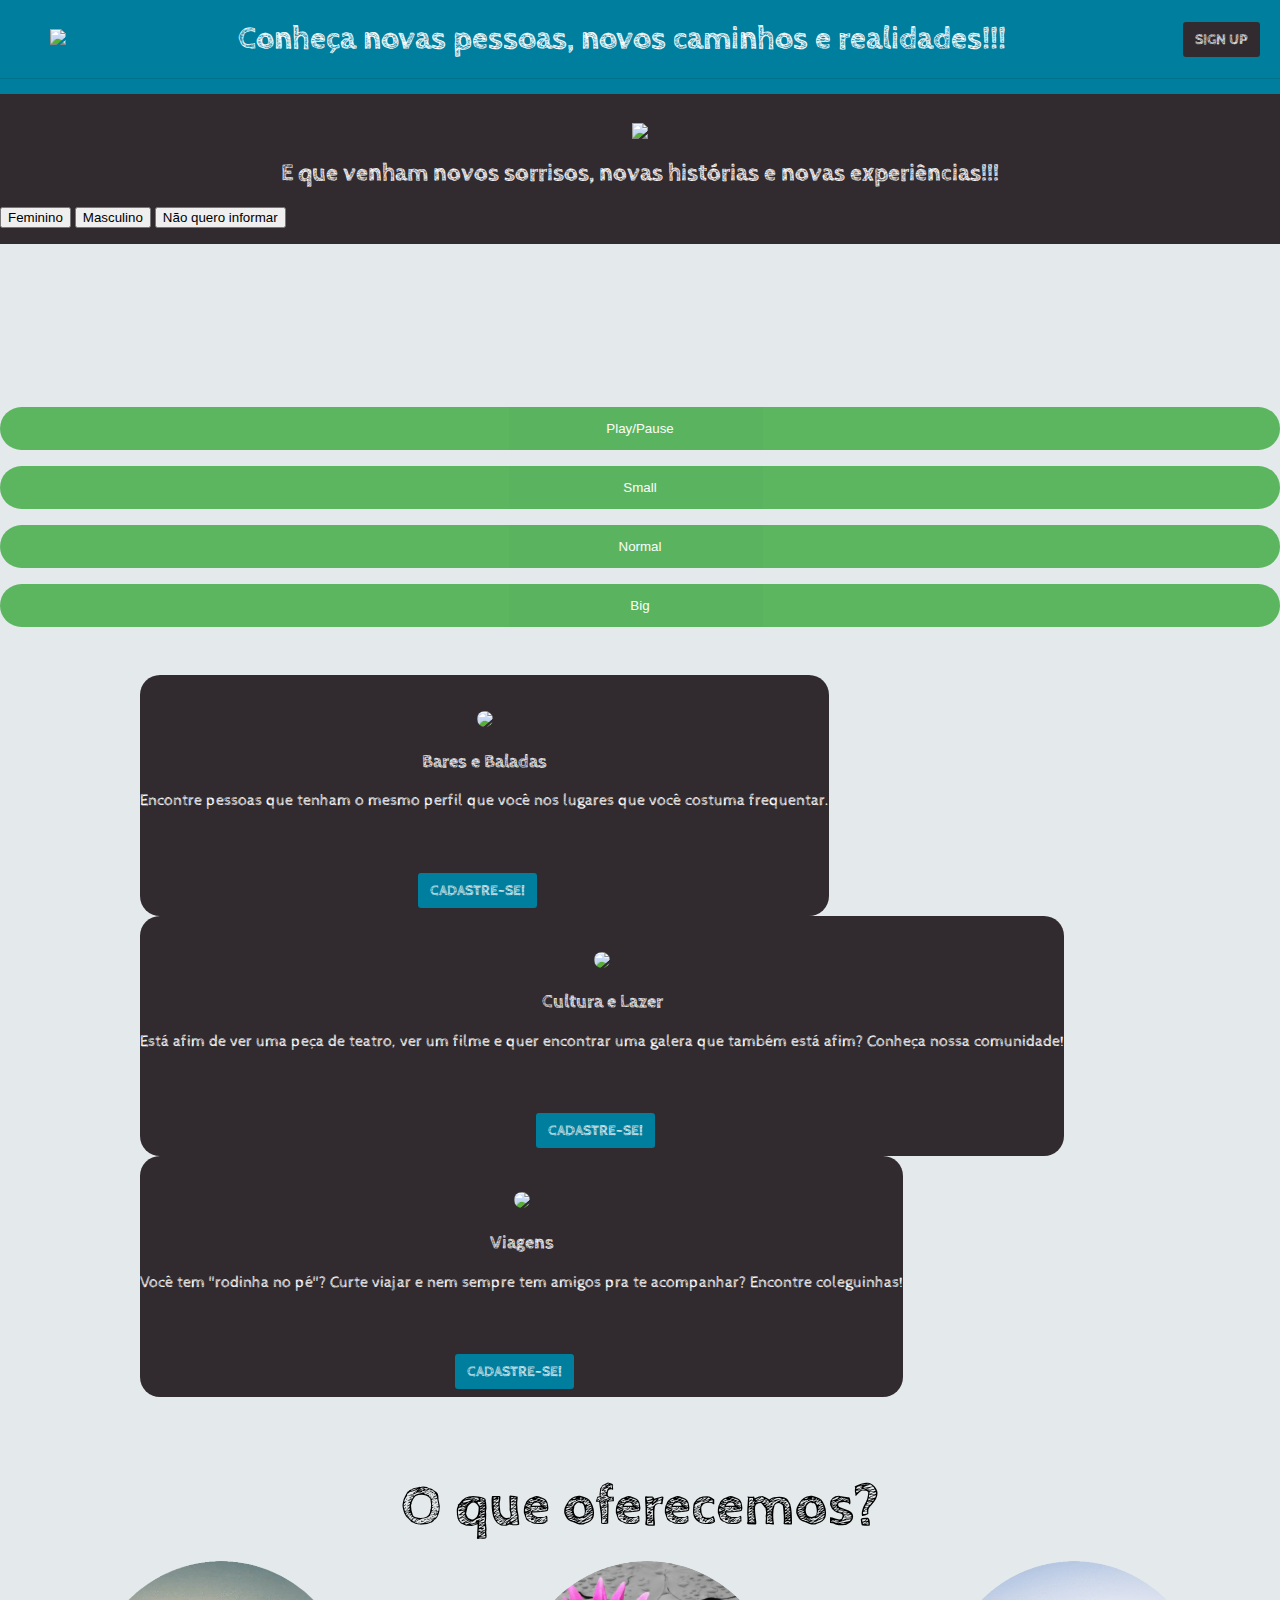
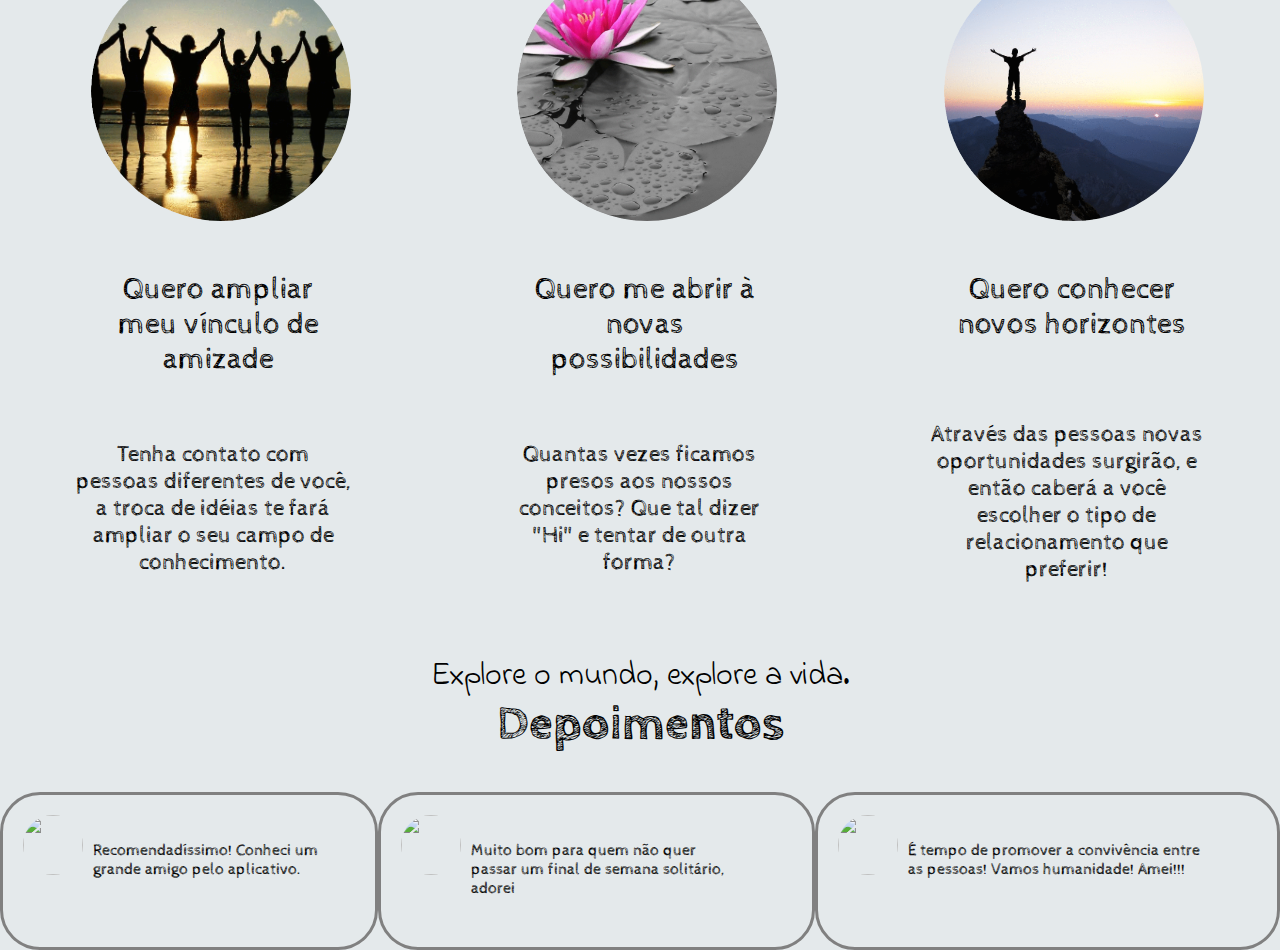
==== index.html @ 6b4bf3a1 "js" ====
<!DOCTYPE html>
<html>
<meta charset="utf-8">
<!-- Meta data para deixar responsivo -->
<meta name="viewport" content="width=device-width, initial-scale=1.0">
<link rel="stylesheet" type="text/css" href="style.css">
<link href="https://fonts.googleapis.com/css?family=Cabin+Sketch" rel="stylesheet">
<script defer type="text/javascript" src="startupScript.js"></script>

<head>
	<title>
		Hi! Encontre Amigos!
	</title>
	<link href="https://fonts.googleapis.com/css?family=Indie+Flower" rel="stylesheet">
</head>
<body>


	<nav>
		<div class="container-nav">
	      <a href="./" class="logo">
	      	<img src="https://cdn6.aptoide.com/imgs/1/a/b/1abdd0cb9b720e141c5ecf0ca8d64ad8_icon.png?w=240">
	      </a>
	      <h1> Conheça novas pessoas, novos caminhos e realidades!!!</h1>
	      <!-- <p class="login" id="signup">SIGN UP</p> -->
	      <a class="login" id="sigup" href="sign-up.html">SIGN UP</a>
	    </div>
	</nav>

	<header>
		<h1> Conheça novas pessoas, novos caminhos e realidades!!!</h1>
	<br>
	<div class="foto">
		<img src="https://media.licdn.com/mpr/mpr/AAEAAQAAAAAAAAl2AAAAJGFhZjVmOWUyLThlYzYtNGFlYS1hMWM4LWQyMmY5NGU3MmEwNQ.jpg">
	</div>

	<h2>E que venham novos sorrisos, novas histórias e novas experiências!!!</h2>
		<button type="sexo" onclick="feminino">Feminino</button> 
		<button type="sexo" onclick="masculino">Masculino</button> 
		<button type="sexo" onclick="outros">Não quero informar</button> 
		

	</header>

	<div class="videoDiv">
		<video id="video">
	        <source src="video.mp4" type="video/mp4">
		</video>

	
		<button onclick="playPause()">Play/Pause</button>
		<button onclick="makeSmall()">Small</button>
		<button onclick="makeNormal()">Normal</button>
		<button onclick="makeBig()">Big</button>
	</div>

<section class="servicos">
	<div class="container">
		<!-- Card 1 - Bares e Baladas -->
		<div class="card">
			<div class="imagem">
			<img src="https://gds.portal5g-media.com/contentFiles/system/pictures/2011/9/23251/original/esp-rir-estabpop-r.jpg">
			</div>
			<div class="description">
				<h3>Bares e Baladas</h3>
				<p class="tagline">Encontre pessoas que tenham o mesmo perfil que você nos lugares que você costuma frequentar.</p>
			</div>
			<div class="action">
				<a class="cadastro" href="perfil.html">Cadastre-se!</a>
			</div>
		</div>


		<!-- Card 2 - Cultura e Lazer -->
		<div class="card">
			<div class="imagem">
				<img src="http://aproveitandoamelhoridade.com.br/wp-content/uploads/sites/151/2017/04/intercambio-cursos-exterior-terceira-idade.png">
			</div>
			<div class="description">
				<h3>Cultura e Lazer</h3>
				<p class="tagline">Está afim de ver uma peça de teatro, ver um filme e quer encontrar uma galera que também está afim? Conheça nossa comunidade!</p>
			</div>
			<div class="action">
				<a class="cadastro" href="perfil.htlm">Cadastre-se!</a>
			</div>
		</div>

		<!-- Card 3 - Viagens -->
		<div class="card">
			<div class="imagem">
				<img src="http://www.embarquenaviagem.com/wp-content/uploads/viagem-2.jpg">
			</div>
			<div class="description">
				<h3>Viagens</h3>
				<p class="tagline">Você tem "rodinha no pé"? Curte viajar e nem sempre tem amigos pra te acompanhar? Encontre coleguinhas!</p>
			</div>
			<div class="action">
				<a class="cadastro" href="perfil.html">Cadastre-se!</a>
			</div>
		</div>
	</div>
</section>
<br>
<section class="benefits">
	<div class="div1"><h2 id=monkey>O que oferecemos?</h2></div>
	<div class="divmae">
		<div class="divfilha">
			<img src="img/friends.gif" alt="">
			<p class="pg">Quero ampliar meu vínculo de amizade</p>
			<br>
			<p class="pp">Tenha contato com pessoas diferentes de você, a troca de idéias te fará ampliar o seu campo de conhecimento.</p>
		</div>
		<div class="divfilha">
			<img src="img/flower.gif" alt="">
			<p class="pg">Quero me abrir à novas possibilidades</p>
			<br>
			<p class="pp">Quantas vezes ficamos presos aos nossos conceitos? Que tal dizer "Hi" e tentar de outra forma?</p>
		</div>
		<div class="divfilha">
			<img src="img/horizon.gif" alt="">
			<p class="pg">Quero conhecer novos horizontes</p>
			<br>
			<p class="pp">Através das pessoas novas oportunidades surgirão, e então caberá a você escolher o tipo de relacionamento que preferir! </p>
		</div>
	</div>
	<div class="div5">Explore o mundo, explore a vida.</div>
</section>

	<h2 id="dep">Depoimentos</h2>
<section>
    <div class="box">
      <div class="both">
        <img class="pic" src="https://data.whicdn.com/images/305130157/large.jpg" alt="">
        <p class="depoiment">Recomendadíssimo! Conheci um grande amigo pelo aplicativo.</p>
      </div>
      <div class="both">
        <img class="pic" src="https://data.whicdn.com/images/305135285/large.jpg" alt="">
        <p class="depoiment">Muito bom para quem não quer passar um final de semana solitário, adorei</p>
      </div>
      <div class="both">
        <img class="pic" src="https://data.whicdn.com/images/305141656/large.jpg" alt="">
        <p class="depoiment">É tempo de promover a convivência entre as pessoas! Vamos humanidade! Amei!!!</p>
      </div>
    </div>
  </section>

</body>
<footer>
</footer>
</html>
---- style.css ----
/*CSS Geral e Cabecalho*/
body{
	background-color: #e4e9eb;
	margin: 0;
	font-family: 'Cabin Sketch', cursive;
}


#monkey{
	color: black;
}

#dep{
	color:black;
	font-family: 'Cabin Sketch', cursive;
	font-size: -webkit-xxx-large;	
}

.benefits{
	margin: 0;
	padding: 0;
	width: 100%;
	height: 800px;
	color: black;
	background-color: #e4e9eb;

	border: none;
	display:flex;
	align-content: space-around;
	flex-direction: column;
	justify-content: ;
}
.div1{
	margin-top: -30px;
	width: 100%;
	height: 120px;
	font-size: 38px;
	text-align: center;
}
.divmae{
	margin: 0;
	padding: 0;
	display: flex;
	width: 100%;
	height: 400px;
	justify-content: space-around;
}
.divfilha{
	width: 275px;
	height: 500px;
	display: flex;
	flex-direction: column;
	align-content: space-between;
	text-align: center;
}
.divfilha img{
	width: 260px;
	border-radius: 50%;
	height: 260px;
	padding: 15px;
}
.div5{
	margin-top: 24%;
	width: 100%;
	height: 40px;
	font-size: 32px;
	text-align: center;
	font-family: 'Indie Flower', cursive;
}
.pg{
	margin: 0;
	width: 230px;
	height: 18%;
	font-size: 30px;
	text-align: center;
	padding-left: 10%;
	margin-top: 13%
}
.pp{
	margin: 0;
	width: 275px;
	height: 164px;
	font-size: 23px;
	text-align: center;
	margin-top: 22%;
}

#menu-bares{
	margin-left: auto;
	margin-right: auto;

}

.login {
	display: inline-block;
    padding: 0.6em 0.8em;
    margin: 0 0.4em;
    background-color: #312b2f;
    border-radius: 3px;
    color: #fff;
    font-size: 15px;
    font-weight: bold;
    text-decoration: none;
    text-transform: uppercase;
    white-space: nowrap;
    cursor: pointer;
    margin-right: 20px;

}

.sexo {
	display: inline-block;
    padding: 0.6em 0.8em;
    margin: 0 0.4em;
    background-color: #007E9E;
    border-radius: 3px;
    color: #fff;
    font-size: 15px;
    font-weight: bold;
    text-decoration: none;
    text-transform: uppercase;
    white-space: nowrap;
    cursor: pointer;
    margin-right: 20px;

}

nav{
	position: fixed;
    top: 0;
    left: 0;
    right: 0;
    z-index: 10;
    background-color: #007E9E;
    border-bottom: 1px solid rgba(0, 0, 0, 0.1);
    font-weight: bold;

}

.logo img{
	height: 100px;
	margin-left: 50px;
}


.container-nav{
	display: flex;
	justify-content: space-between;
	align-items: center;


}

.foto{
	display: flex;
	justify-content: center;
	margin-top: 10px;


}

header{
	background-color: #312b2f;
	padding: 1em 0;
}

h1{
	color: white;
	margin: 0;
	background-color: #007E9E;
	padding: 20px 40px 20px;
	}

h2{
	display: flex;
	justify-content: center;
	color: white;
}



/*CSS section servicos*/
.servicos{
	padding: 2.5em 0;
}

.servicos .container{
	display: flex;
	justify-content: space-between;
	flex-wrap: wrap;
}


.container{
	width: 80%;
	max-width: 1000px;
	margin: auto;

}


.card {
	box-sizing: border-box;
	display: inline-block;
	/*border-style: 1px solid red;*/
	color: white;
	text-align: center;
	background-color: #312b2f;
	border-radius: 20px;
	width: calc((100% -3em) / 3);
	padding: 1em 0em;
}

/*Hover funcionalidade de passar o mouse no item*/
.card:hover {
	background-color: black;
	transform: scale(1.5);
}


.card img {
	max-width: 250px;
	max-height: 250px;
	margin-top: 20px;
	border-radius: 50px;
}


.card .description{
	padding: 1 1em;
	height: 130px;

}

.cadastro {
	padding: 0.6em 0.8em;
	margin: 0 0.4em;
    background-color: #007E9E;
    border-radius: 3px;
    color: #fff;
    font-size: 15px;
    font-weight: bold;
    text-decoration: none;
    text-transform: uppercase;
    white-space: nowrap;
    cursor: pointer;
    margin-right: 20px;
}

h3 p {
	display: block;
}


.card .tagline{
	margin-top: 1em;
}

.card p{
	margin: 0.5em 0;
}

/*Fim Section servicos*/

/*CSS depoimentos inicio*/

.box {
display: flex;
}

.both {
  display: flex;
  border: solid;
  border-radius: 40px;
  height: 20%;
  border-color: grey;
  padding: 20px;
}

.pic {
  display: inline-block;
  border-radius: 60px;
  height: 60px;
  width: 60px;

}
 .depoiment {
   padding: 10px;
   border-color: white;
   display: inline-block;
   text-align: start;
   height: 60px;
   width: 70%;
 }


/*CSS depoimentos fim*/


/*CSS perfil*/
.perfil {
display: flex;
width: 80%;
max-width: 1000px;
margin: auto;
}

.persona {
  display: inline-block;
  background-color: #007e9e;
  border-radius: 20px;
  box-sizing: border-box;
  padding: 1em 0em;
  max-width: 250px;
  text-align: center;
  margin: 10px;
}

.pessoa{
  width: 80%;
  height: 150px;
  margin-left: auto;
  margin-right: auto;
}

.name {
  box-sizing: border-box;
  display: inline-block;
  color: white;
  text-align: center;
}


/*fim css perfil*/

.videoDiv {
	




/*CSS Sign-up Inicio*/
* {box-sizing: border-box}

/* Full-width input fields */
  input[type=text], input[type=password] {
  width: 100%;
  padding: 15px;
  margin: 5px 0 22px 0;
  display: inline-block;
  border: none;
  background: #f1f1f1;
}

input[type=text]:focus, input[type=password]:focus {
  background-color: #ddd;
  outline: none;
}

hr {
  border: 1px solid #f1f1f1;
  margin-bottom: 25px;
}

/* Set a style for all buttons */
button {
  background-color: #4CAF50;
  color: white;
  padding: 14px 20px;
  margin: 8px 0;
  border: none;
  cursor: pointer;
  width: 100%;
  opacity: 0.9;
  border-radius: 50px;
}

button:hover {
  opacity:1;
}

/* Extra styles for the cancel button */
.cancelbtn {
  padding: 14px 20px;
  background-color: #f44336;
}

/* Float cancel and signup buttons and add an equal width */
.cancelbtn, .signupbtn {
  float: left;
  width: 50%;
}

/* Add padding to container elements */
.container {
  padding: 16px;
}

/* Clear floats */
.clearfix::after {
  content: "";
  clear: both;
  display: table;
}

/* Change styles for cancel button and signup button on extra small screens */
@media screen and (max-width: 300px) {
  .cancelbtn, .signupbtn {
    width: 100%;
  }
}

/*CSS Sign-up Fim*/
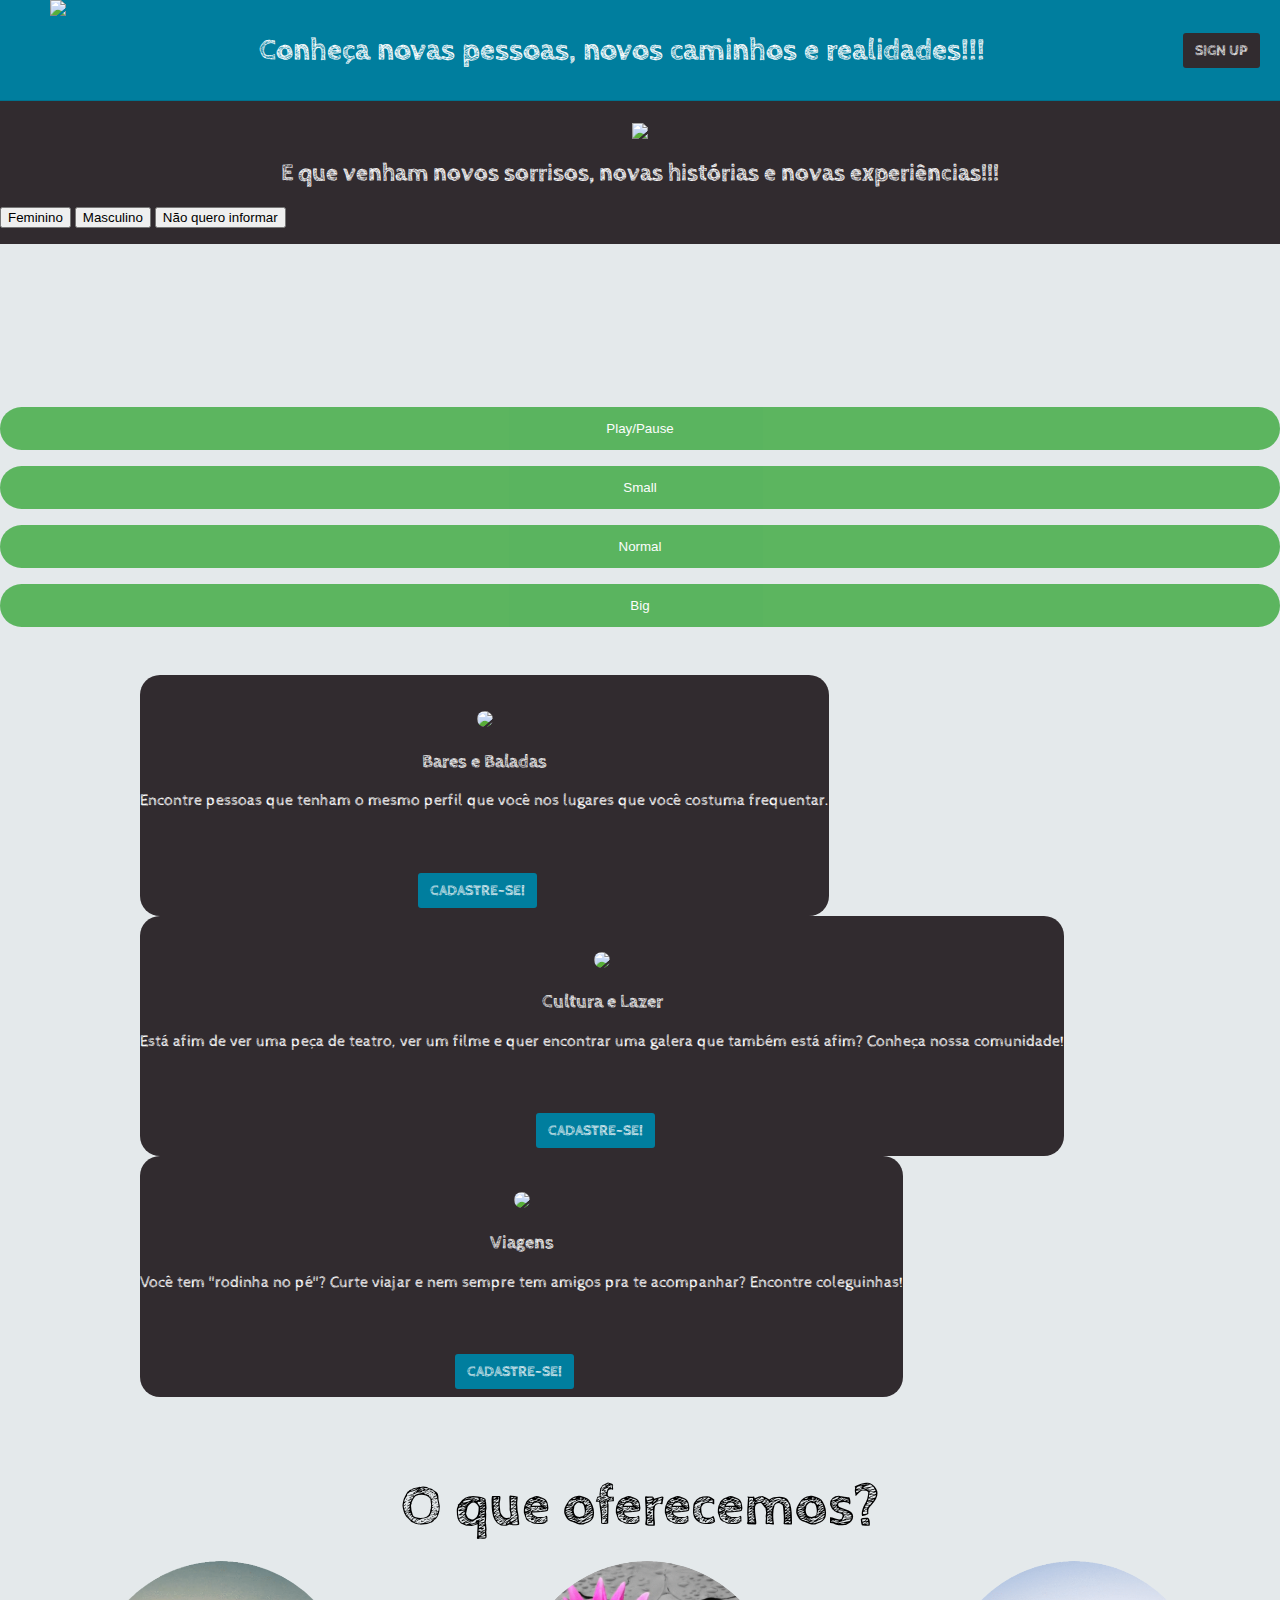
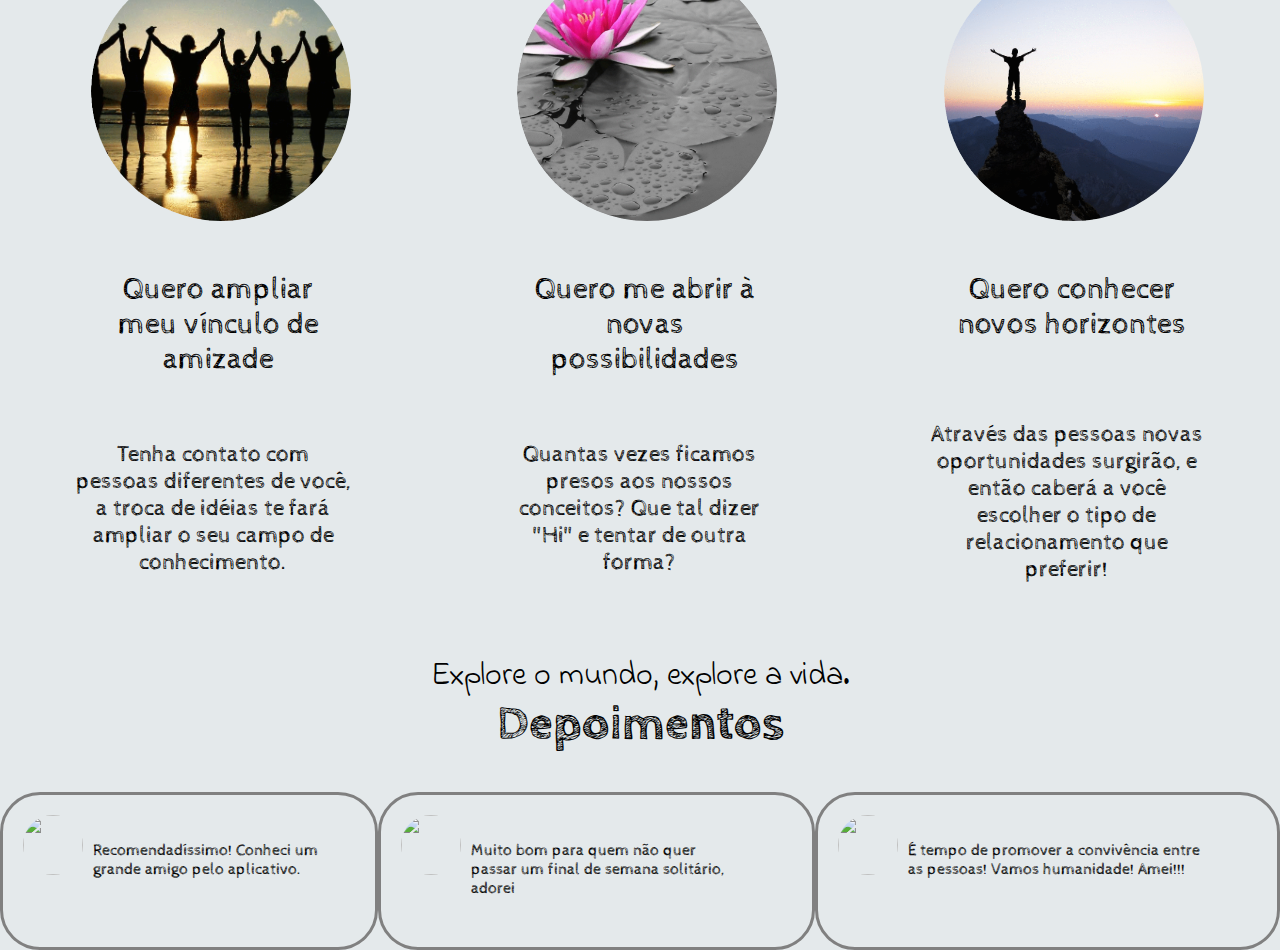
==== commit 381b323a: "algumas atualizacoes" ====
--- a/index.html
+++ b/index.html
@@ -5,23 +5,23 @@
 <meta name="viewport" content="width=device-width, initial-scale=1.0">
 <link rel="stylesheet" type="text/css" href="style.css">
 <link href="https://fonts.googleapis.com/css?family=Cabin+Sketch" rel="stylesheet">
-<script defer type="text/javascript" src="startupScript.js"></script>
 
 <head>
 	<title>
 		Hi! Encontre Amigos!
 	</title>
 	<link href="https://fonts.googleapis.com/css?family=Indie+Flower" rel="stylesheet">
+	<link rel="icon" href="img/hi.png">
 </head>
-<body>
+<body id= "gorila">
 
 
 	<nav>
 		<div class="container-nav">
-	      <a href="./" class="logo">
-	      	<img src="https://cdn6.aptoide.com/imgs/1/a/b/1abdd0cb9b720e141c5ecf0ca8d64ad8_icon.png?w=240">
-	      </a>
-	      <h1> Conheça novas pessoas, novos caminhos e realidades!!!</h1>
+
+	      	<img id="turtle" class="logo" src="https://cdn6.aptoide.com/imgs/1/a/b/1abdd0cb9b720e141c5ecf0ca8d64ad8_icon.png?w=240">
+
+	      <h1 class="h1edit"> Conheça novas pessoas, novos caminhos e realidades!!!</h1>
 	      <!-- <p class="login" id="signup">SIGN UP</p> -->
 	      <a class="login" id="sigup" href="sign-up.html">SIGN UP</a>
 	    </div>
@@ -35,10 +35,10 @@
 	</div>
 
 	<h2>E que venham novos sorrisos, novas histórias e novas experiências!!!</h2>
-		<button type="sexo" onclick="feminino">Feminino</button> 
-		<button type="sexo" onclick="masculino">Masculino</button> 
-		<button type="sexo" onclick="outros">Não quero informar</button> 
-		
+		<button type="sexo" onclick="feminino">Feminino</button>
+		<button type="sexo" onclick="masculino">Masculino</button>
+		<button type="sexo" onclick="outros">Não quero informar</button>
+
 
 	</header>
 
@@ -47,7 +47,7 @@
 	        <source src="video.mp4" type="video/mp4">
 		</video>
 
-	
+
 		<button onclick="playPause()">Play/Pause</button>
 		<button onclick="makeSmall()">Small</button>
 		<button onclick="makeNormal()">Normal</button>
@@ -81,7 +81,7 @@
 				<p class="tagline">Está afim de ver uma peça de teatro, ver um filme e quer encontrar uma galera que também está afim? Conheça nossa comunidade!</p>
 			</div>
 			<div class="action">
-				<a class="cadastro" href="perfil.htlm">Cadastre-se!</a>
+				<a class="cadastro" href="perfil.html">Cadastre-se!</a>
 			</div>
 		</div>
 
@@ -147,4 +147,5 @@
 </body>
 <footer>
 </footer>
+<script defer type="text/javascript" src="startupScript.js"></script>
 </html>
--- a/style.css
+++ b/style.css
@@ -4,6 +4,19 @@
 	background-color: #e4e9eb;
 	margin: 0;
 	font-family: 'Cabin Sketch', cursive;
+
+}
+
+.perfilbody{
+	font-family: 'Cabin Sketch', cursive;
+}
+
+.signupbody{
+	font-family: 'Cabin Sketch', cursive;
+}
+
+.h1edit{
+	font-size: 30px;
 }
 
 
@@ -14,7 +27,7 @@
 #dep{
 	color:black;
 	font-family: 'Cabin Sketch', cursive;
-	font-size: -webkit-xxx-large;	
+	font-size: -webkit-xxx-large;
 }
 
 .benefits{
@@ -138,7 +151,7 @@
 
 }
 
-.logo img{
+.logo {
 	height: 100px;
 	margin-left: 50px;
 }
@@ -335,7 +348,7 @@
 /*fim css perfil*/
 
 .videoDiv {
-	
+
 
 
 
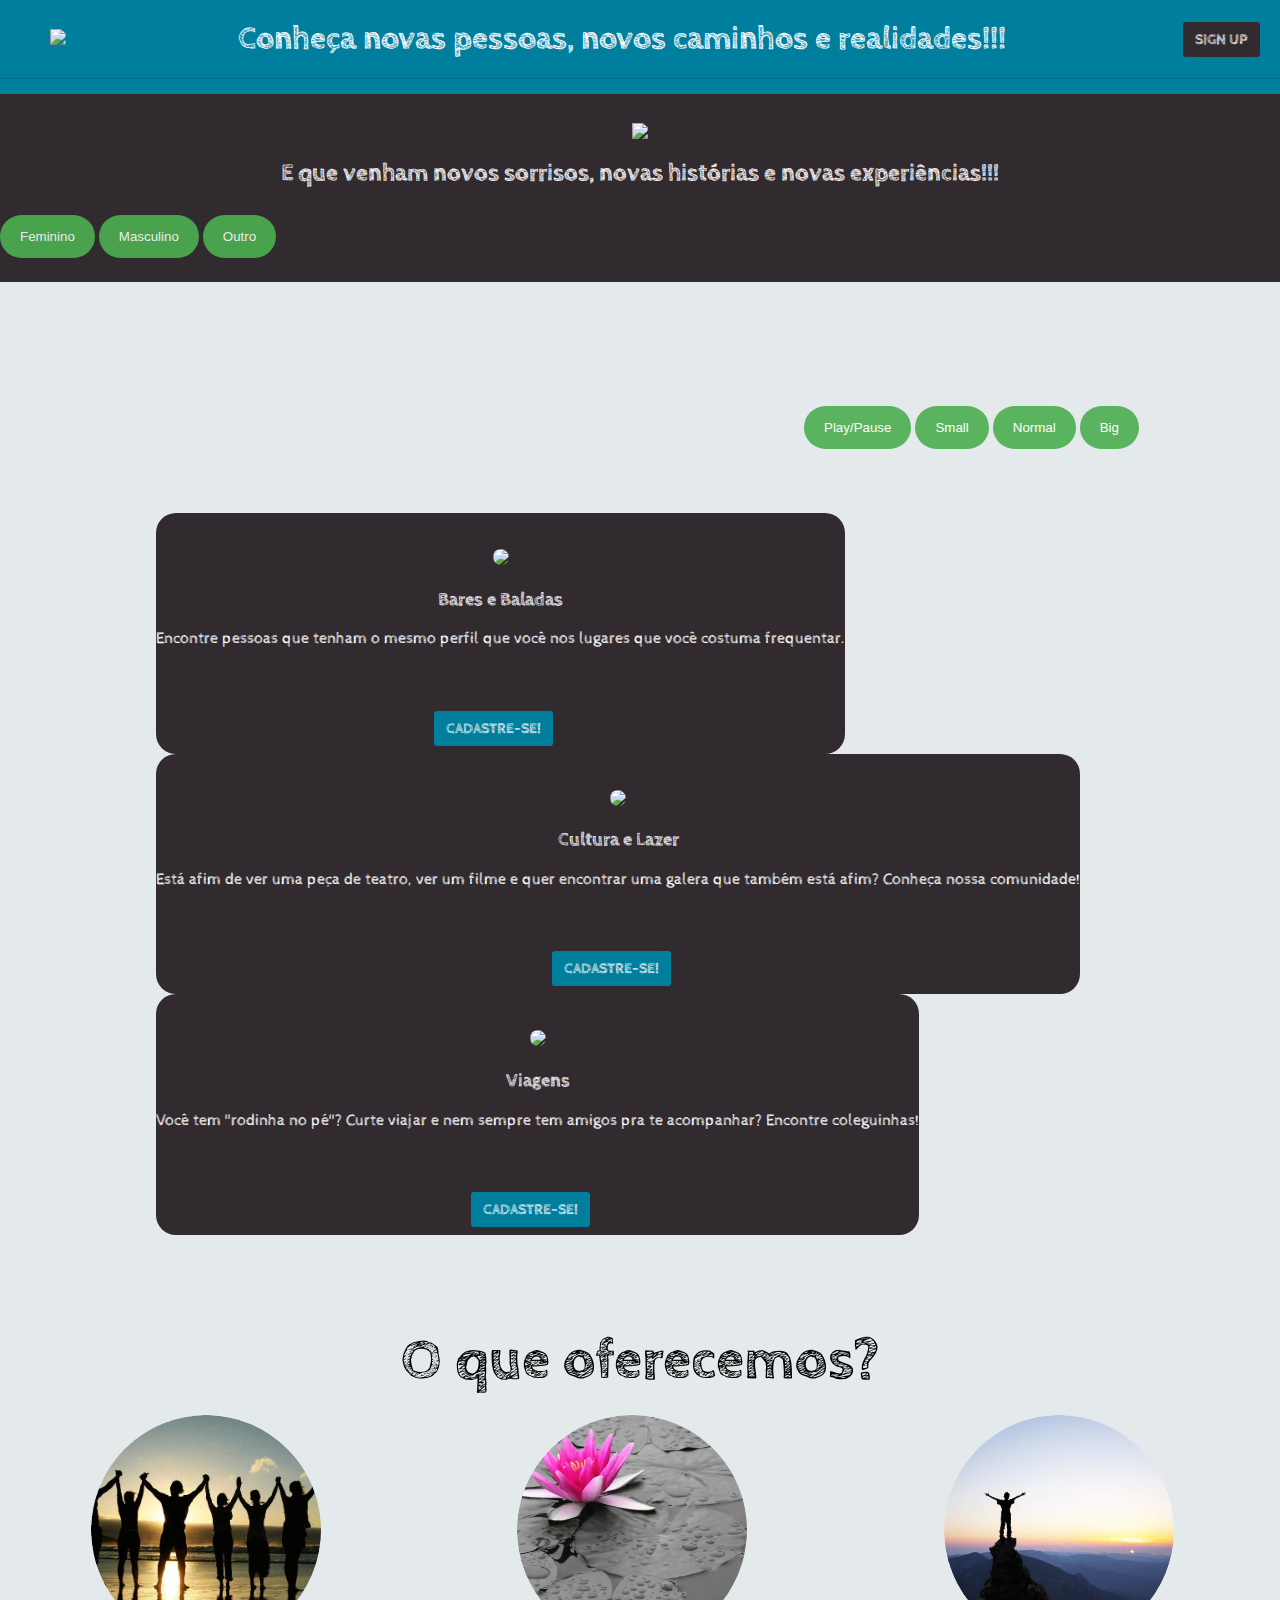
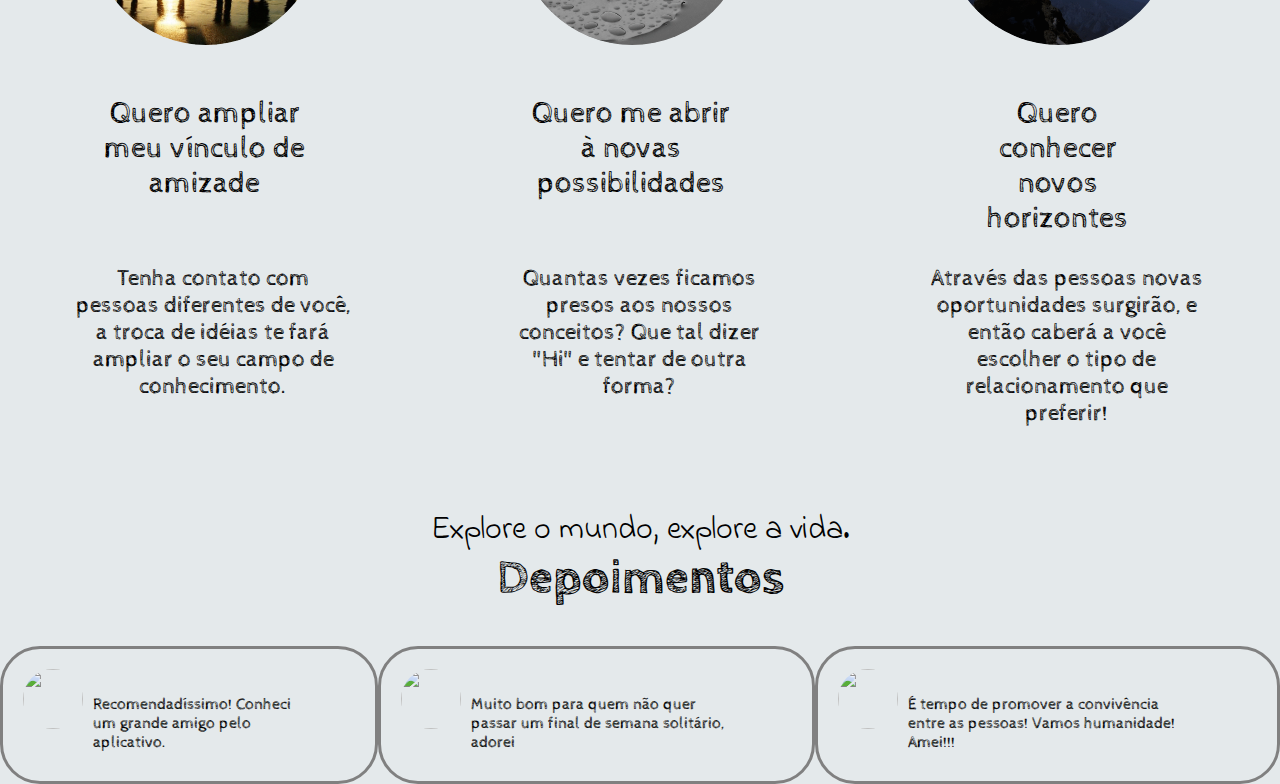
==== commit 74e17103: "cores" ====
--- a/index.html
+++ b/index.html
@@ -5,29 +5,29 @@
 <meta name="viewport" content="width=device-width, initial-scale=1.0">
 <link rel="stylesheet" type="text/css" href="style.css">
 <link href="https://fonts.googleapis.com/css?family=Cabin+Sketch" rel="stylesheet">
+<script defer type="text/javascript" src="startupScript.js"></script>
 
 <head>
 	<title>
 		Hi! Encontre Amigos!
 	</title>
 	<link href="https://fonts.googleapis.com/css?family=Indie+Flower" rel="stylesheet">
-	<link rel="icon" href="img/hi.png">
 </head>
-<body id= "gorila">
+<body>
 
 
 	<nav>
 		<div class="container-nav">
-
-	      	<img id="turtle" class="logo" src="https://cdn6.aptoide.com/imgs/1/a/b/1abdd0cb9b720e141c5ecf0ca8d64ad8_icon.png?w=240">
-
-	      <h1 class="h1edit"> Conheça novas pessoas, novos caminhos e realidades!!!</h1>
+	      <a href="./" class="logo">
+	      	<img src="https://cdn6.aptoide.com/imgs/1/a/b/1abdd0cb9b720e141c5ecf0ca8d64ad8_icon.png?w=240">
+	      </a>
+	      <h1> Conheça novas pessoas, novos caminhos e realidades!!!</h1>
 	      <!-- <p class="login" id="signup">SIGN UP</p> -->
 	      <a class="login" id="sigup" href="sign-up.html">SIGN UP</a>
 	    </div>
 	</nav>
 
-	<header>
+	<header id="fundo">
 		<h1> Conheça novas pessoas, novos caminhos e realidades!!!</h1>
 	<br>
 	<div class="foto">
@@ -35,19 +35,20 @@
 	</div>
 
 	<h2>E que venham novos sorrisos, novas histórias e novas experiências!!!</h2>
-		<button type="sexo" onclick="feminino">Feminino</button>
-		<button type="sexo" onclick="masculino">Masculino</button>
-		<button type="sexo" onclick="outros">Não quero informar</button>
-
+		<button type="button" onclick="feminino();">Feminino</button> 
+		<button type="button" onclick="masculino();">Masculino</button> 
+		<button type="button" onclick="outro();">Outro</button> 
+		
+		
 
 	</header>
 
 	<div class="videoDiv">
-		<video id="video">
+		<video id="video" style="width: 800px">
 	        <source src="video.mp4" type="video/mp4">
 		</video>
 
-
+	
 		<button onclick="playPause()">Play/Pause</button>
 		<button onclick="makeSmall()">Small</button>
 		<button onclick="makeNormal()">Normal</button>
@@ -81,7 +82,7 @@
 				<p class="tagline">Está afim de ver uma peça de teatro, ver um filme e quer encontrar uma galera que também está afim? Conheça nossa comunidade!</p>
 			</div>
 			<div class="action">
-				<a class="cadastro" href="perfil.html">Cadastre-se!</a>
+				<a class="cadastro" href="perfil.htlm">Cadastre-se!</a>
 			</div>
 		</div>
 
@@ -147,5 +148,4 @@
 </body>
 <footer>
 </footer>
-<script defer type="text/javascript" src="startupScript.js"></script>
 </html>
--- a/style.css
+++ b/style.css
@@ -1,22 +1,10 @@
 
 /*CSS Geral e Cabecalho*/
+
 body{
 	background-color: #e4e9eb;
 	margin: 0;
 	font-family: 'Cabin Sketch', cursive;
-
-}
-
-.perfilbody{
-	font-family: 'Cabin Sketch', cursive;
-}
-
-.signupbody{
-	font-family: 'Cabin Sketch', cursive;
-}
-
-.h1edit{
-	font-size: 30px;
 }
 
 
@@ -27,7 +15,7 @@
 #dep{
 	color:black;
 	font-family: 'Cabin Sketch', cursive;
-	font-size: -webkit-xxx-large;
+	font-size: -webkit-xxx-large;	
 }
 
 .benefits{
@@ -122,22 +110,6 @@
 
 }
 
-.sexo {
-	display: inline-block;
-    padding: 0.6em 0.8em;
-    margin: 0 0.4em;
-    background-color: #007E9E;
-    border-radius: 3px;
-    color: #fff;
-    font-size: 15px;
-    font-weight: bold;
-    text-decoration: none;
-    text-transform: uppercase;
-    white-space: nowrap;
-    cursor: pointer;
-    margin-right: 20px;
-
-}
 
 nav{
 	position: fixed;
@@ -151,7 +123,7 @@
 
 }
 
-.logo {
+.logo img{
 	height: 100px;
 	margin-left: 50px;
 }
@@ -172,11 +144,30 @@
 
 
 }
+
+/*.sexo {
+	display: inline-block;
+    padding: 0.6em 0.8em;
+    margin: 0 20em;
+    background-color: #312b2f;
+    border-radius: 3px;
+    color: #fff;
+    font-size: 9px;
+    font-weight: bold;
+    text-decoration: none;
+    text-transform: uppercase;
+    white-space: nowrap;
+    cursor: pointer;
+    margin-right: 20px;
+
+}*/
 
 header{
 	background-color: #312b2f;
 	padding: 1em 0;
 }
+
+
 
 h1{
 	color: white;
@@ -348,7 +339,10 @@
 /*fim css perfil*/
 
 .videoDiv {
-
+	display: inline-block;
+}
+
+	
 
 
 
@@ -384,9 +378,11 @@
   margin: 8px 0;
   border: none;
   cursor: pointer;
-  width: 100%;
+  /*width: 100%;*/
   opacity: 0.9;
   border-radius: 50px;
+  
+
 }
 
 button:hover {
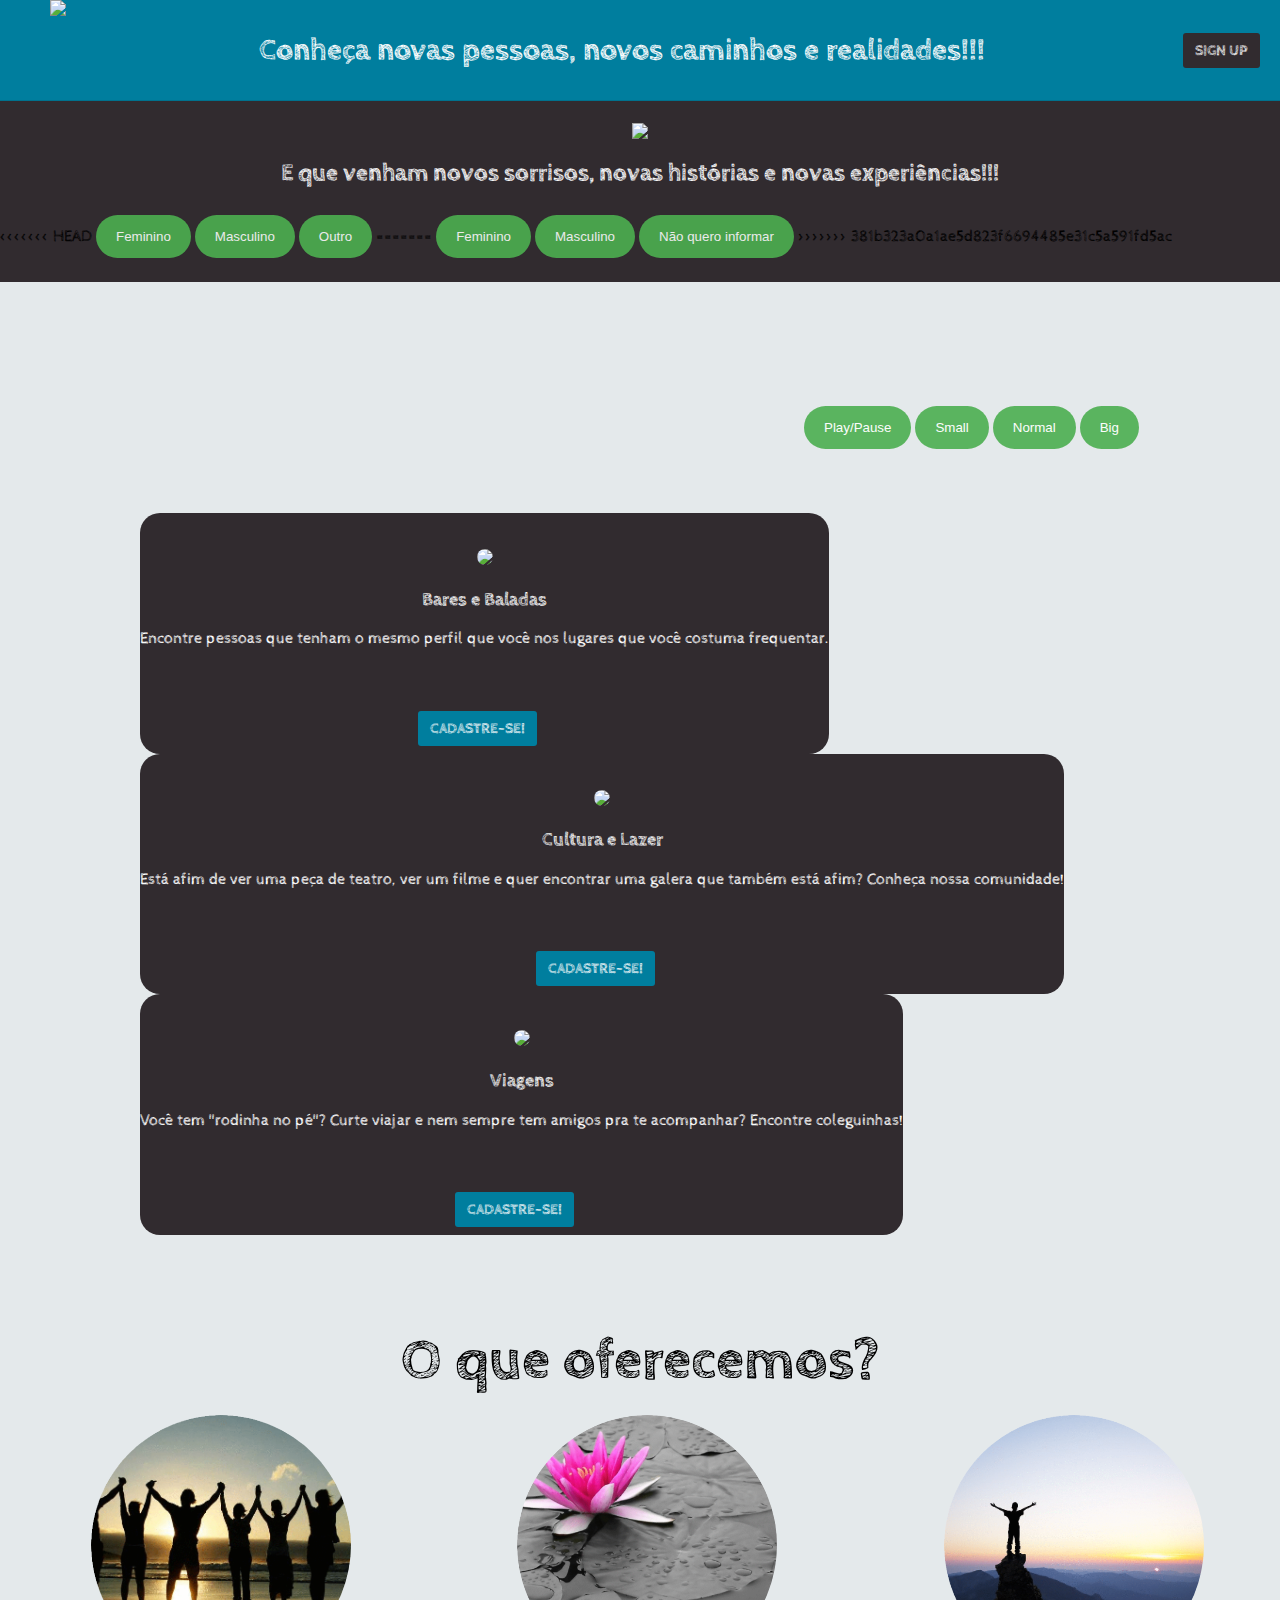
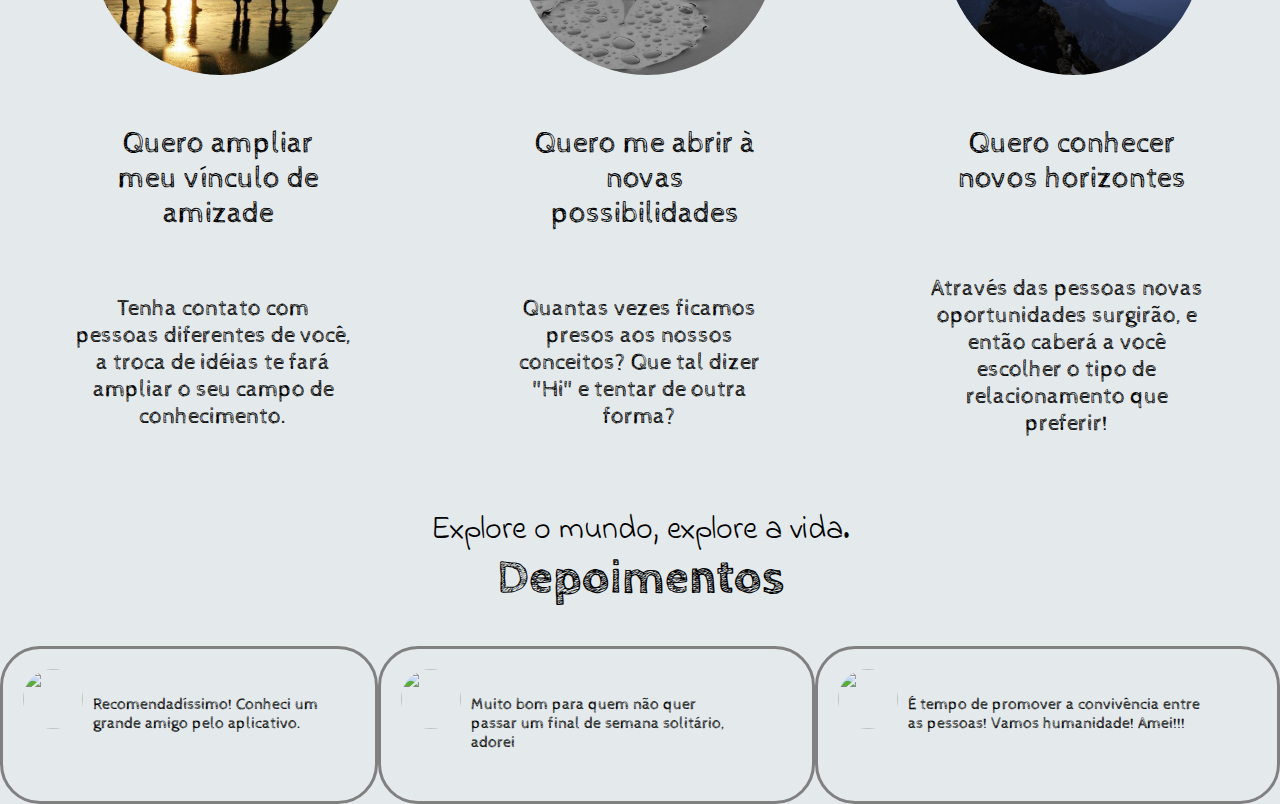
==== commit a11cab14: "Merge branch 'master' of https://github.com/cabonatte/site-startup" ====
--- a/index.html
+++ b/index.html
@@ -5,23 +5,23 @@
 <meta name="viewport" content="width=device-width, initial-scale=1.0">
 <link rel="stylesheet" type="text/css" href="style.css">
 <link href="https://fonts.googleapis.com/css?family=Cabin+Sketch" rel="stylesheet">
-<script defer type="text/javascript" src="startupScript.js"></script>
 
 <head>
 	<title>
 		Hi! Encontre Amigos!
 	</title>
 	<link href="https://fonts.googleapis.com/css?family=Indie+Flower" rel="stylesheet">
+	<link rel="icon" href="img/hi.png">
 </head>
-<body>
+<body id= "gorila">
 
 
 	<nav>
 		<div class="container-nav">
-	      <a href="./" class="logo">
-	      	<img src="https://cdn6.aptoide.com/imgs/1/a/b/1abdd0cb9b720e141c5ecf0ca8d64ad8_icon.png?w=240">
-	      </a>
-	      <h1> Conheça novas pessoas, novos caminhos e realidades!!!</h1>
+
+	      	<img id="turtle" class="logo" src="https://cdn6.aptoide.com/imgs/1/a/b/1abdd0cb9b720e141c5ecf0ca8d64ad8_icon.png?w=240">
+
+	      <h1 class="h1edit"> Conheça novas pessoas, novos caminhos e realidades!!!</h1>
 	      <!-- <p class="login" id="signup">SIGN UP</p> -->
 	      <a class="login" id="sigup" href="sign-up.html">SIGN UP</a>
 	    </div>
@@ -35,11 +35,18 @@
 	</div>
 
 	<h2>E que venham novos sorrisos, novas histórias e novas experiências!!!</h2>
+<<<<<<< HEAD
 		<button type="button" onclick="feminino();">Feminino</button> 
 		<button type="button" onclick="masculino();">Masculino</button> 
 		<button type="button" onclick="outro();">Outro</button> 
 		
 		
+=======
+		<button type="sexo" onclick="feminino">Feminino</button>
+		<button type="sexo" onclick="masculino">Masculino</button>
+		<button type="sexo" onclick="outros">Não quero informar</button>
+
+>>>>>>> 381b323a0a1ae5d823f6694485e31c5a591fd5ac
 
 	</header>
 
@@ -48,7 +55,7 @@
 	        <source src="video.mp4" type="video/mp4">
 		</video>
 
-	
+
 		<button onclick="playPause()">Play/Pause</button>
 		<button onclick="makeSmall()">Small</button>
 		<button onclick="makeNormal()">Normal</button>
@@ -82,7 +89,7 @@
 				<p class="tagline">Está afim de ver uma peça de teatro, ver um filme e quer encontrar uma galera que também está afim? Conheça nossa comunidade!</p>
 			</div>
 			<div class="action">
-				<a class="cadastro" href="perfil.htlm">Cadastre-se!</a>
+				<a class="cadastro" href="perfil.html">Cadastre-se!</a>
 			</div>
 		</div>
 
@@ -148,4 +155,5 @@
 </body>
 <footer>
 </footer>
+<script defer type="text/javascript" src="startupScript.js"></script>
 </html>
--- a/style.css
+++ b/style.css
@@ -5,6 +5,19 @@
 	background-color: #e4e9eb;
 	margin: 0;
 	font-family: 'Cabin Sketch', cursive;
+
+}
+
+.perfilbody{
+	font-family: 'Cabin Sketch', cursive;
+}
+
+.signupbody{
+	font-family: 'Cabin Sketch', cursive;
+}
+
+.h1edit{
+	font-size: 30px;
 }
 
 
@@ -15,7 +28,7 @@
 #dep{
 	color:black;
 	font-family: 'Cabin Sketch', cursive;
-	font-size: -webkit-xxx-large;	
+	font-size: -webkit-xxx-large;
 }
 
 .benefits{
@@ -123,7 +136,7 @@
 
 }
 
-.logo img{
+.logo {
 	height: 100px;
 	margin-left: 50px;
 }
@@ -339,10 +352,14 @@
 /*fim css perfil*/
 
 .videoDiv {
+<<<<<<< HEAD
 	display: inline-block;
 }
 
 	
+=======
+
+>>>>>>> 381b323a0a1ae5d823f6694485e31c5a591fd5ac
 
 
 
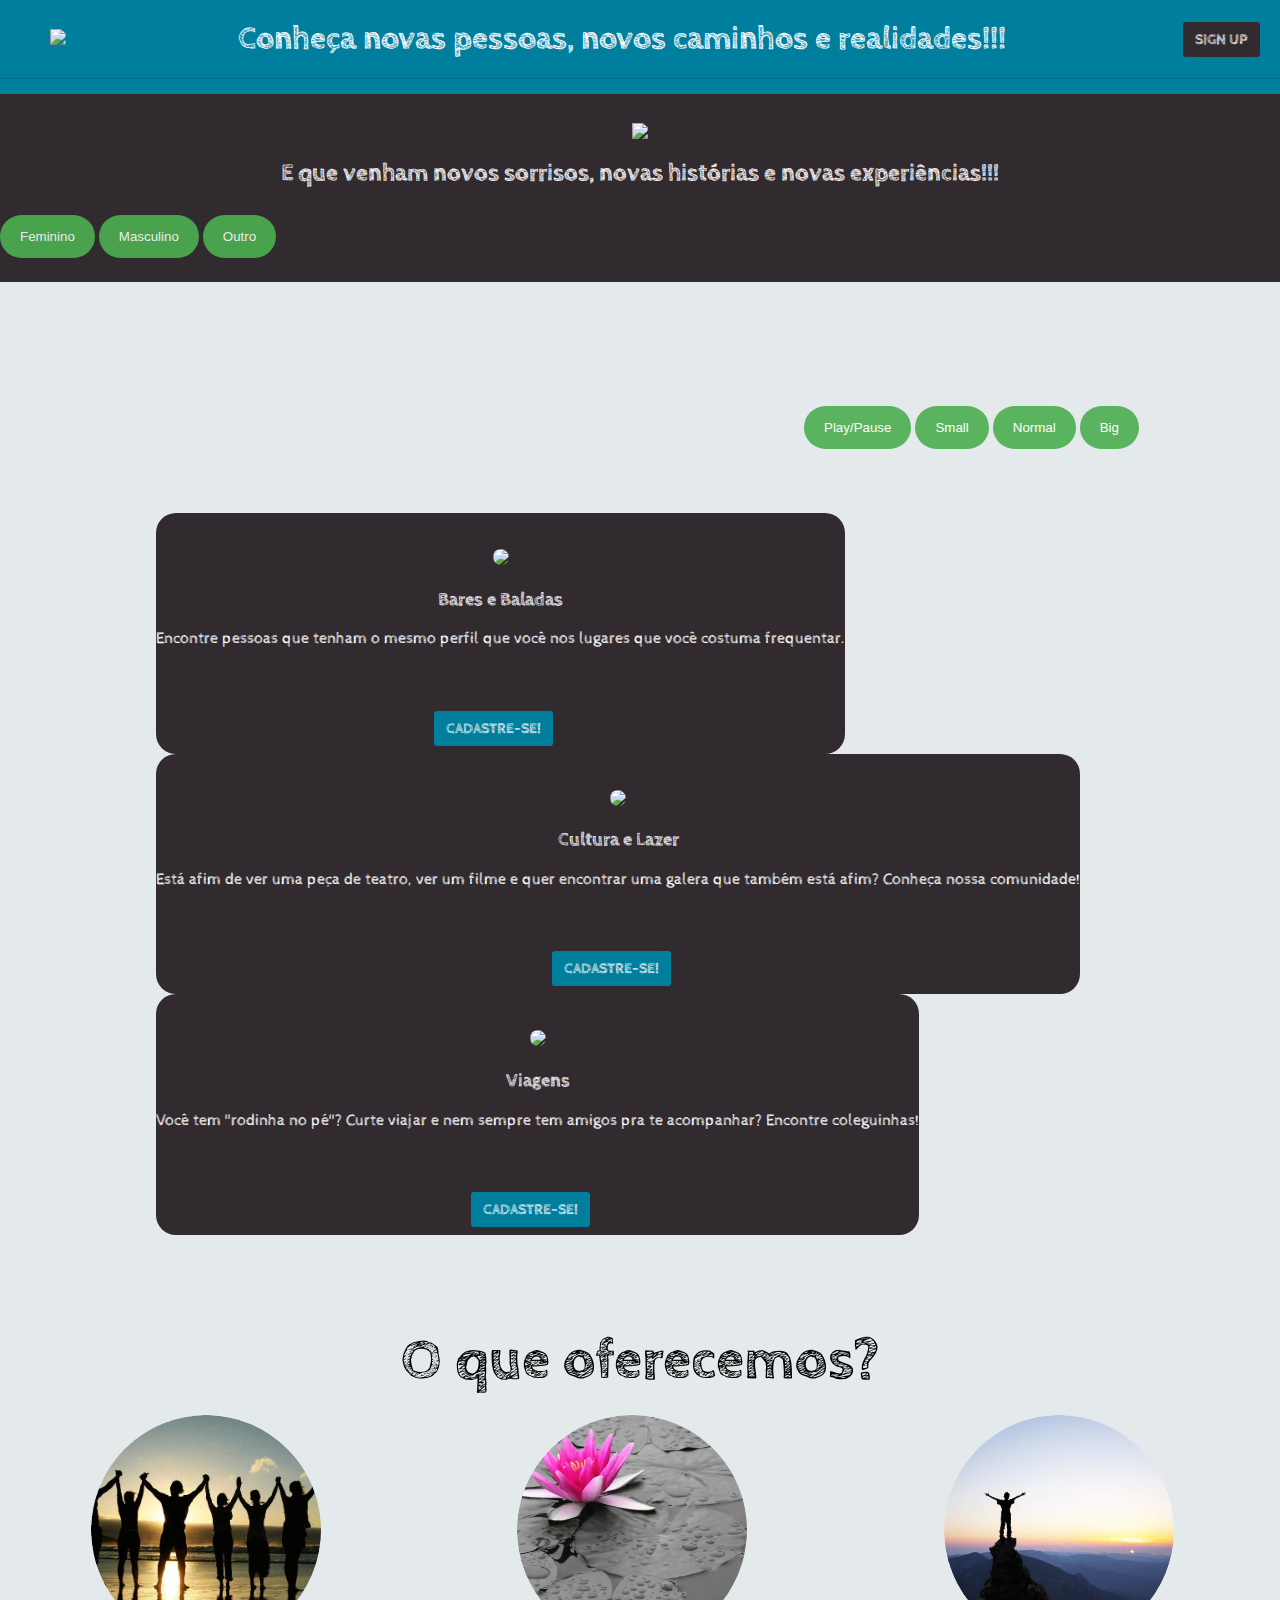
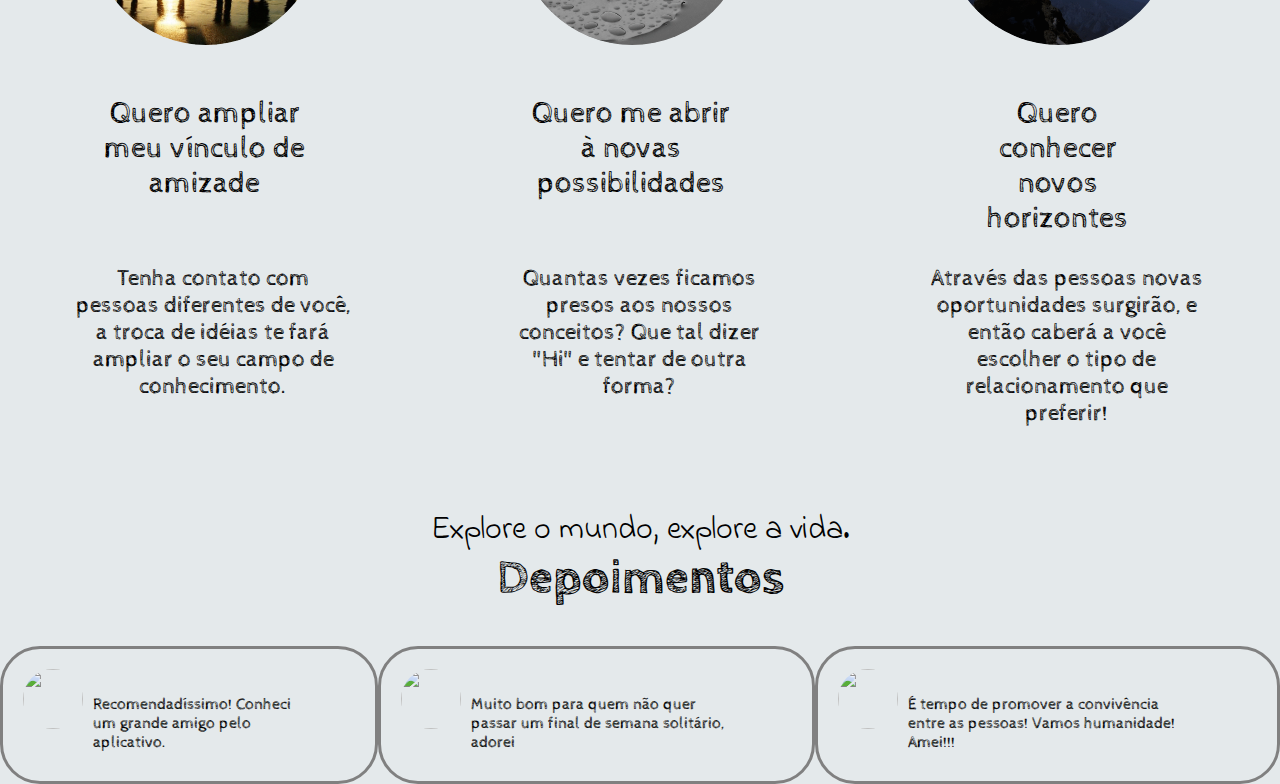
==== commit bd28716a: "parte ca" ====
--- a/index.html
+++ b/index.html
@@ -5,23 +5,23 @@
 <meta name="viewport" content="width=device-width, initial-scale=1.0">
 <link rel="stylesheet" type="text/css" href="style.css">
 <link href="https://fonts.googleapis.com/css?family=Cabin+Sketch" rel="stylesheet">
+<script defer type="text/javascript" src="startupScript.js"></script>
 
 <head>
 	<title>
-		Hi! Encontre Amigos!
+		Hi! Encontre Amigos!!!
 	</title>
 	<link href="https://fonts.googleapis.com/css?family=Indie+Flower" rel="stylesheet">
-	<link rel="icon" href="img/hi.png">
 </head>
-<body id= "gorila">
+<body>
 
 
 	<nav>
 		<div class="container-nav">
-
-	      	<img id="turtle" class="logo" src="https://cdn6.aptoide.com/imgs/1/a/b/1abdd0cb9b720e141c5ecf0ca8d64ad8_icon.png?w=240">
-
-	      <h1 class="h1edit"> Conheça novas pessoas, novos caminhos e realidades!!!</h1>
+	      <a href="./" class="logo">
+	      	<img src="https://cdn6.aptoide.com/imgs/1/a/b/1abdd0cb9b720e141c5ecf0ca8d64ad8_icon.png?w=240">
+	      </a>
+	      <h1> Conheça novas pessoas, novos caminhos e realidades!!!</h1>
 	      <!-- <p class="login" id="signup">SIGN UP</p> -->
 	      <a class="login" id="sigup" href="sign-up.html">SIGN UP</a>
 	    </div>
@@ -35,18 +35,11 @@
 	</div>
 
 	<h2>E que venham novos sorrisos, novas histórias e novas experiências!!!</h2>
-<<<<<<< HEAD
 		<button type="button" onclick="feminino();">Feminino</button> 
 		<button type="button" onclick="masculino();">Masculino</button> 
 		<button type="button" onclick="outro();">Outro</button> 
 		
 		
-=======
-		<button type="sexo" onclick="feminino">Feminino</button>
-		<button type="sexo" onclick="masculino">Masculino</button>
-		<button type="sexo" onclick="outros">Não quero informar</button>
-
->>>>>>> 381b323a0a1ae5d823f6694485e31c5a591fd5ac
 
 	</header>
 
@@ -55,7 +48,7 @@
 	        <source src="video.mp4" type="video/mp4">
 		</video>
 
-
+	
 		<button onclick="playPause()">Play/Pause</button>
 		<button onclick="makeSmall()">Small</button>
 		<button onclick="makeNormal()">Normal</button>
@@ -89,7 +82,7 @@
 				<p class="tagline">Está afim de ver uma peça de teatro, ver um filme e quer encontrar uma galera que também está afim? Conheça nossa comunidade!</p>
 			</div>
 			<div class="action">
-				<a class="cadastro" href="perfil.html">Cadastre-se!</a>
+				<a class="cadastro" href="perfil.htlm">Cadastre-se!</a>
 			</div>
 		</div>
 
@@ -155,5 +148,4 @@
 </body>
 <footer>
 </footer>
-<script defer type="text/javascript" src="startupScript.js"></script>
 </html>
--- a/style.css
+++ b/style.css
@@ -5,19 +5,6 @@
 	background-color: #e4e9eb;
 	margin: 0;
 	font-family: 'Cabin Sketch', cursive;
-
-}
-
-.perfilbody{
-	font-family: 'Cabin Sketch', cursive;
-}
-
-.signupbody{
-	font-family: 'Cabin Sketch', cursive;
-}
-
-.h1edit{
-	font-size: 30px;
 }
 
 
@@ -28,7 +15,7 @@
 #dep{
 	color:black;
 	font-family: 'Cabin Sketch', cursive;
-	font-size: -webkit-xxx-large;
+	font-size: -webkit-xxx-large;	
 }
 
 .benefits{
@@ -136,7 +123,7 @@
 
 }
 
-.logo {
+.logo img{
 	height: 100px;
 	margin-left: 50px;
 }
@@ -352,14 +339,10 @@
 /*fim css perfil*/
 
 .videoDiv {
-<<<<<<< HEAD
 	display: inline-block;
 }
 
 	
-=======
-
->>>>>>> 381b323a0a1ae5d823f6694485e31c5a591fd5ac
 
 
 
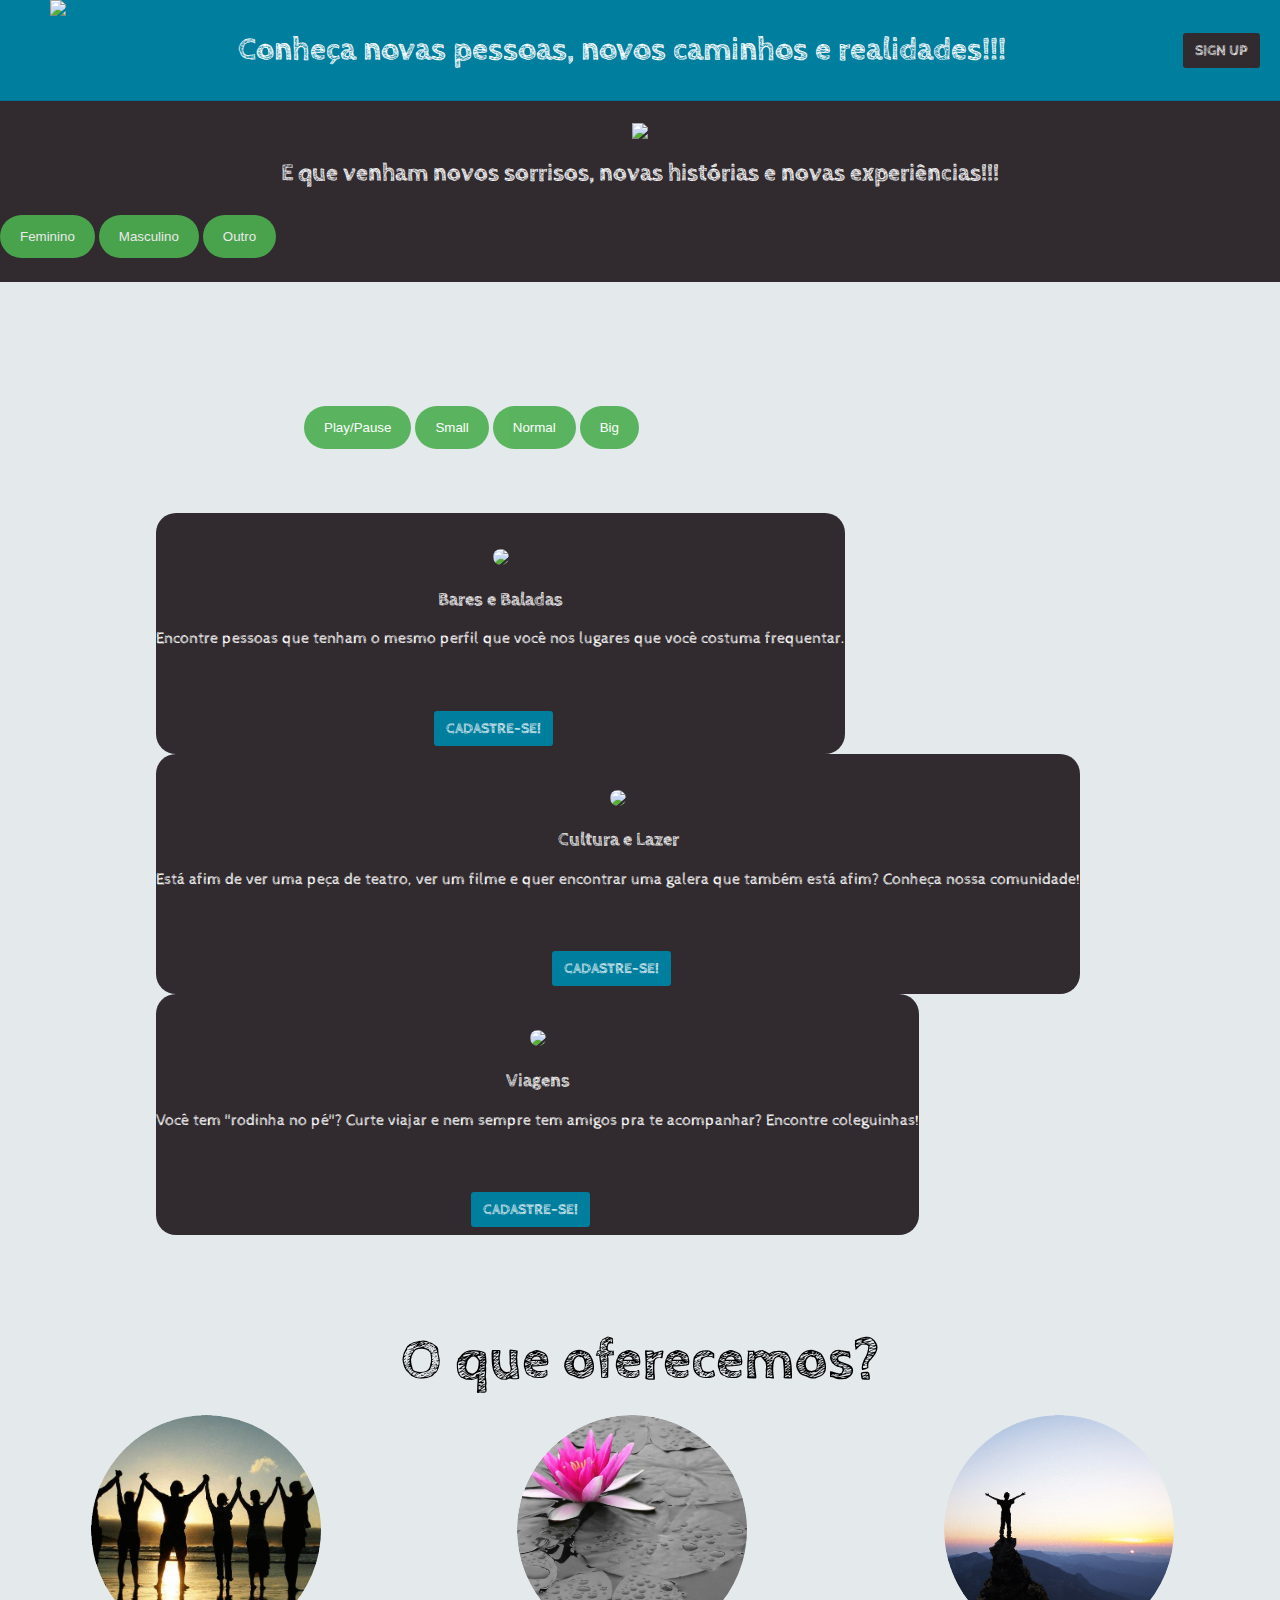
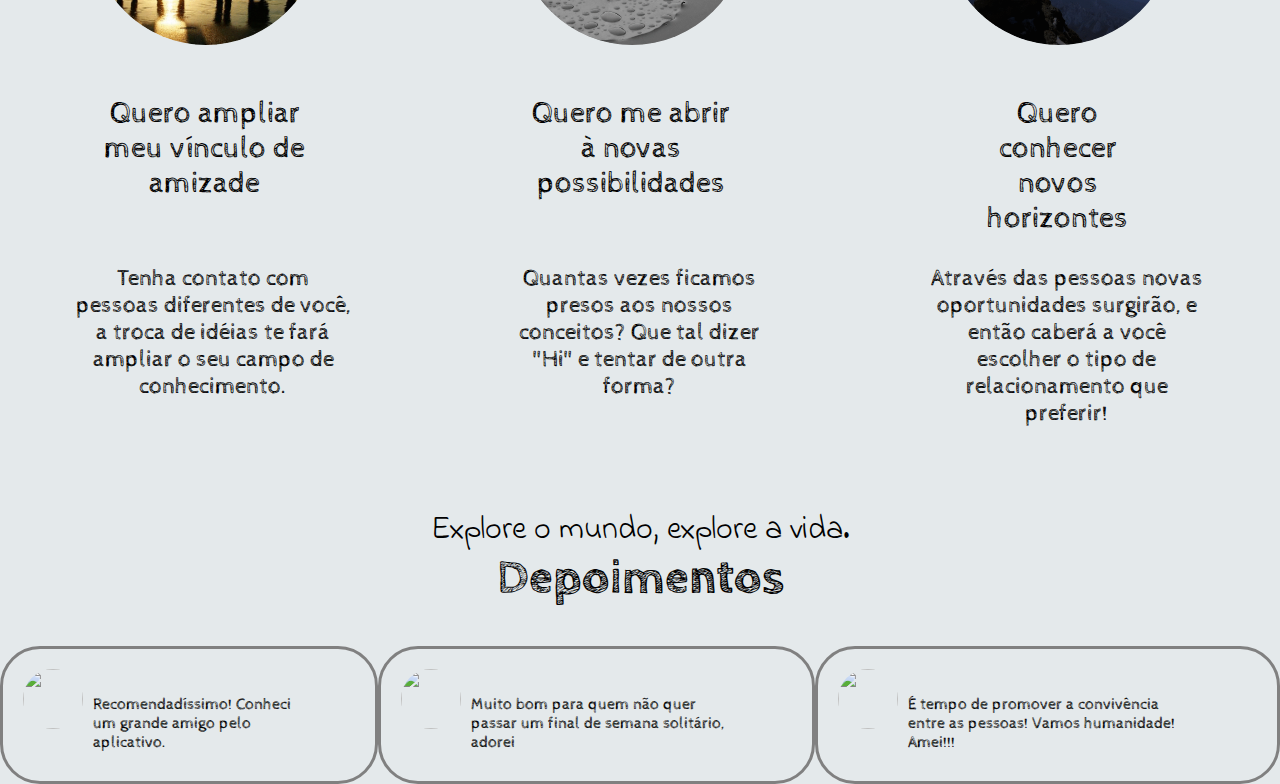
==== commit fa81d624: "tudo" ====
--- a/index.html
+++ b/index.html
@@ -13,14 +13,14 @@
 	</title>
 	<link href="https://fonts.googleapis.com/css?family=Indie+Flower" rel="stylesheet">
 </head>
-<body>
+<body id="gorila">
 
 
 	<nav>
 		<div class="container-nav">
-	      <a href="./" class="logo">
-	      	<img src="https://cdn6.aptoide.com/imgs/1/a/b/1abdd0cb9b720e141c5ecf0ca8d64ad8_icon.png?w=240">
-	      </a>
+	      <!-- <a href="./" class="logo"> -->
+	      	<img id="turtle" class="logo" src="https://cdn6.aptoide.com/imgs/1/a/b/1abdd0cb9b720e141c5ecf0ca8d64ad8_icon.png?w=240">
+	    <!--   </a> -->
 	      <h1> Conheça novas pessoas, novos caminhos e realidades!!!</h1>
 	      <!-- <p class="login" id="signup">SIGN UP</p> -->
 	      <a class="login" id="sigup" href="sign-up.html">SIGN UP</a>
@@ -44,7 +44,7 @@
 	</header>
 
 	<div class="videoDiv">
-		<video id="video" style="width: 800px">
+		<video id="video">
 	        <source src="video.mp4" type="video/mp4">
 		</video>
 
--- a/style.css
+++ b/style.css
@@ -5,6 +5,18 @@
 	background-color: #e4e9eb;
 	margin: 0;
 	font-family: 'Cabin Sketch', cursive;
+}
+
+.perfilbody{
+    font-family: 'Cabin Sketch', cursive;
+}
+
+.signupbody{
+    font-family: 'Cabin Sketch', cursive;
+}
+
+.h1edit{
+    font-size: 30px;
 }
 
 
@@ -110,6 +122,11 @@
 
 }
 
+.logo{
+	height: 100px;
+	margin-left: 50px;
+
+}
 
 nav{
 	position: fixed;
@@ -121,11 +138,6 @@
     border-bottom: 1px solid rgba(0, 0, 0, 0.1);
     font-weight: bold;
 
-}
-
-.logo img{
-	height: 100px;
-	margin-left: 50px;
 }
 
 
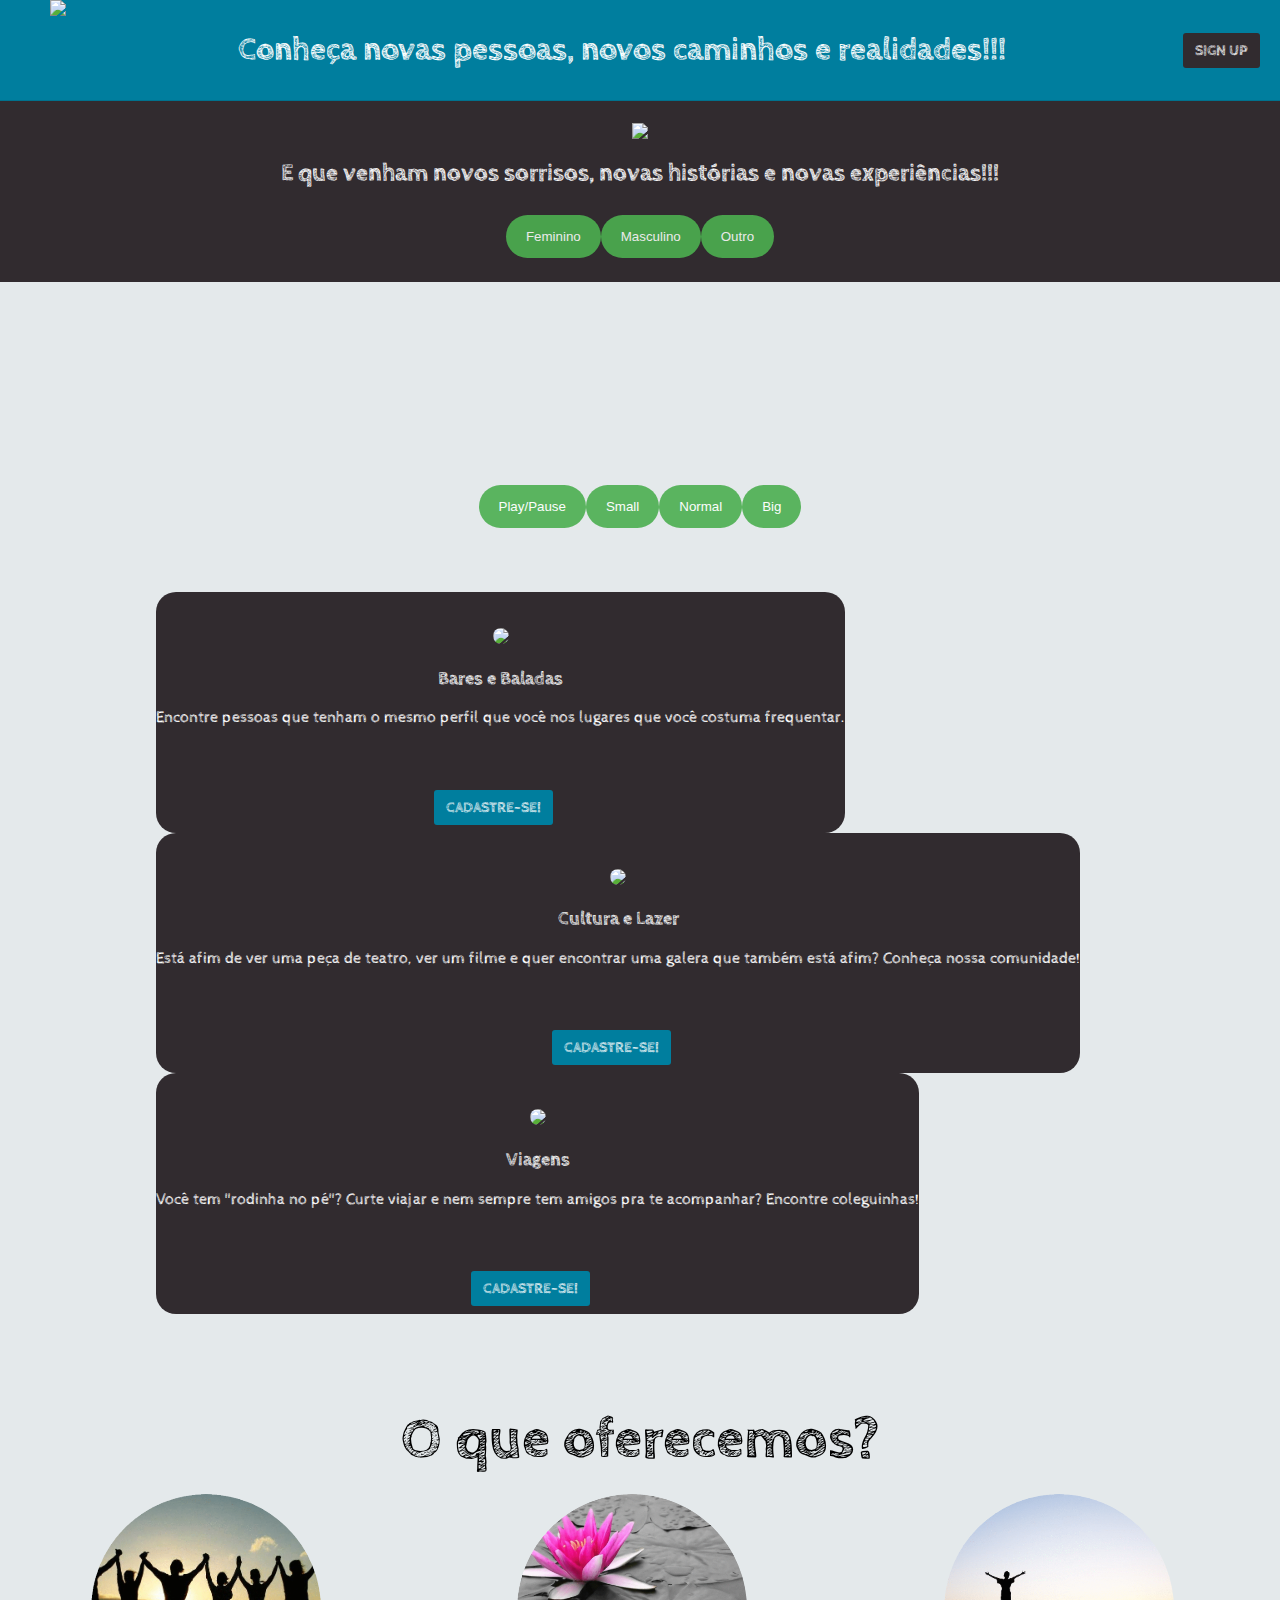
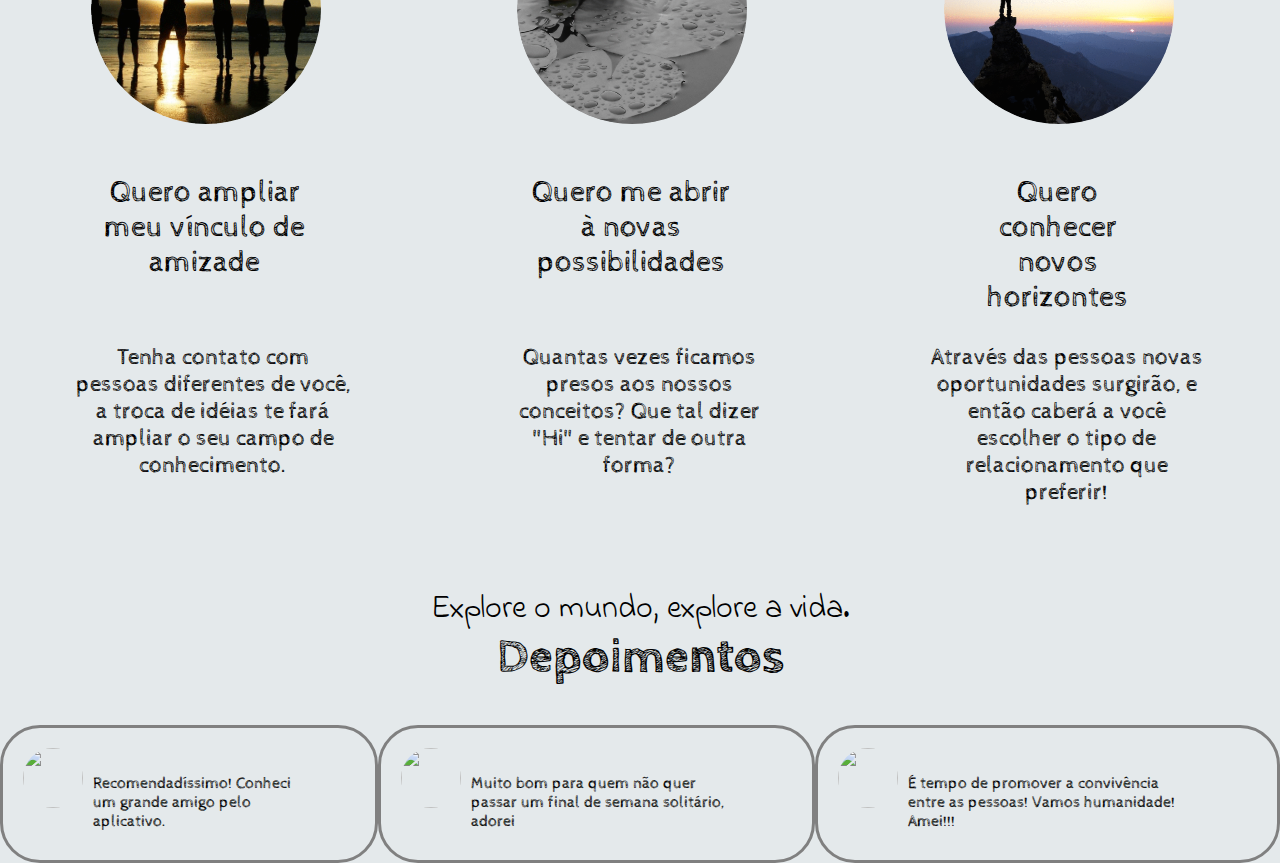
==== commit 43cc3a09: "video" ====
--- a/index.html
+++ b/index.html
@@ -35,10 +35,11 @@
 	</div>
 
 	<h2>E que venham novos sorrisos, novas histórias e novas experiências!!!</h2>
+	<div class="containerBotao">
 		<button type="button" onclick="feminino();">Feminino</button> 
 		<button type="button" onclick="masculino();">Masculino</button> 
 		<button type="button" onclick="outro();">Outro</button> 
-		
+	</div>
 		
 
 	</header>
@@ -47,13 +48,14 @@
 		<video id="video">
 	        <source src="video.mp4" type="video/mp4">
 		</video>
-
-	
+	</div>
+		<div class="containerBotao">
 		<button onclick="playPause()">Play/Pause</button>
 		<button onclick="makeSmall()">Small</button>
 		<button onclick="makeNormal()">Normal</button>
 		<button onclick="makeBig()">Big</button>
-	</div>
+		</div>
+	
 
 <section class="servicos">
 	<div class="container">
--- a/style.css
+++ b/style.css
@@ -350,11 +350,18 @@
 
 /*fim css perfil*/
 
-.videoDiv {
-	display: inline-block;
-}
-
-	
+#video {
+	max-height: 800px;
+	max-width: 800px;
+	margin-left: 200px;
+	margin-top: 40px;
+}
+
+
+.containerBotao{
+	display: flex;
+	justify-content: center;
+}	
 
 
 
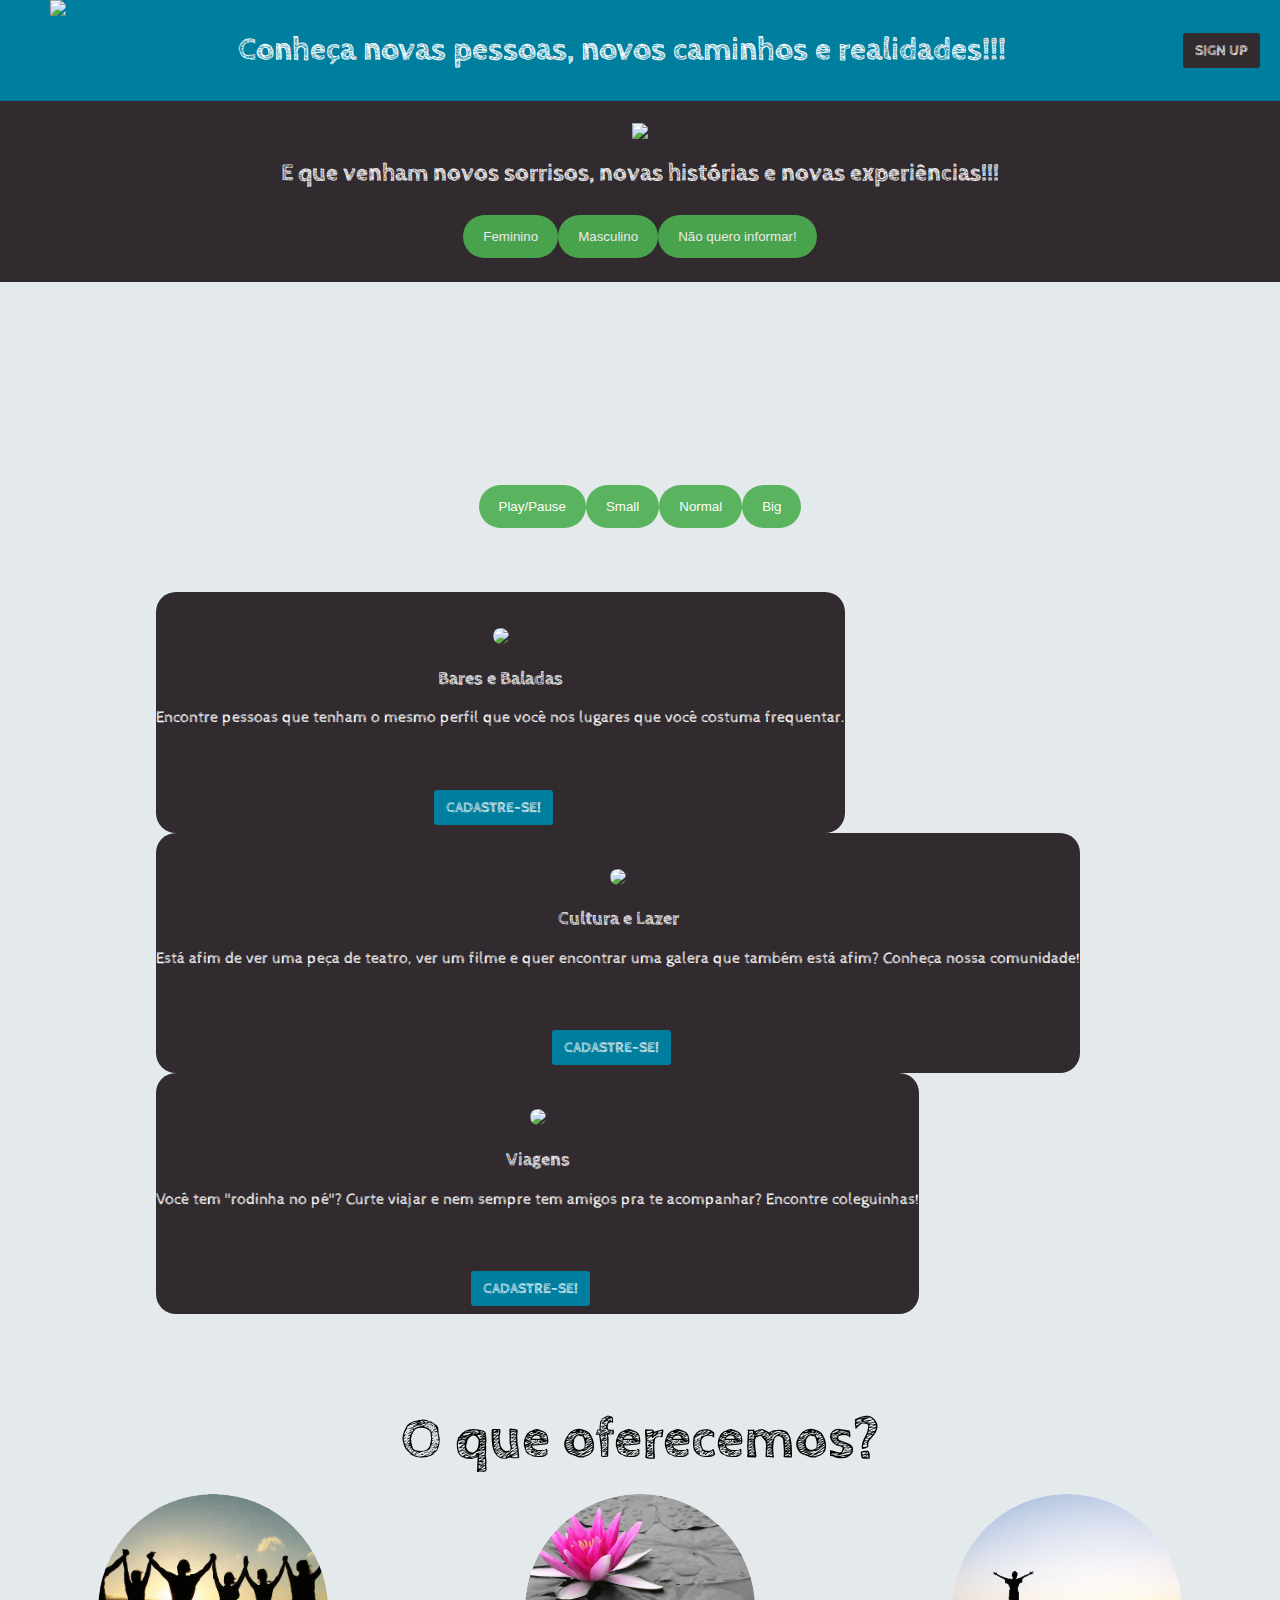
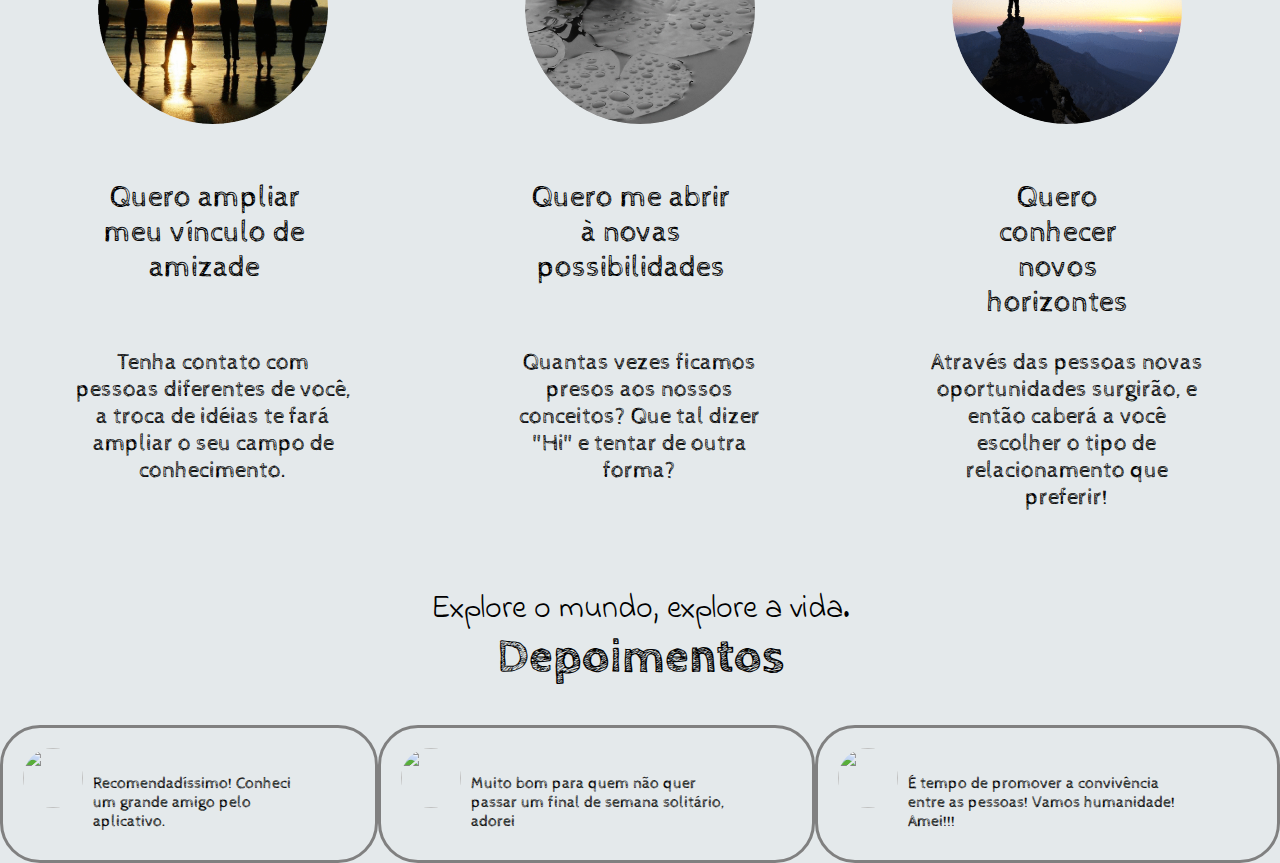
==== commit 05fab4a4: "tudo" ====
--- a/index.html
+++ b/index.html
@@ -38,7 +38,7 @@
 	<div class="containerBotao">
 		<button type="button" onclick="feminino();">Feminino</button> 
 		<button type="button" onclick="masculino();">Masculino</button> 
-		<button type="button" onclick="outro();">Outro</button> 
+		<button type="button" onclick="outro();">Não quero informar!</button> 
 	</div>
 		
 
@@ -108,19 +108,25 @@
 	<div class="div1"><h2 id=monkey>O que oferecemos?</h2></div>
 	<div class="divmae">
 		<div class="divfilha">
-			<img src="img/friends.gif" alt="">
+			<div id="picfriends" onmouseenter="virarimagem1()" onmouseleave="virarimagem2()">
+				<img class="divfilhaimg" src="img/friends.gif" alt="">
+			</div>
 			<p class="pg">Quero ampliar meu vínculo de amizade</p>
 			<br>
 			<p class="pp">Tenha contato com pessoas diferentes de você, a troca de idéias te fará ampliar o seu campo de conhecimento.</p>
 		</div>
 		<div class="divfilha">
-			<img src="img/flower.gif" alt="">
+			<div id="picfriends" onmouseenter="virarimagem1()" onmouseleave="virarimagem2()">
+			<img src="img/flower.gif" src="img/liberdade.gif" alt="">
+		</div>
 			<p class="pg">Quero me abrir à novas possibilidades</p>
 			<br>
 			<p class="pp">Quantas vezes ficamos presos aos nossos conceitos? Que tal dizer "Hi" e tentar de outra forma?</p>
 		</div>
 		<div class="divfilha">
-			<img src="img/horizon.gif" alt="">
+			<div id="picfriends" onmouseenter="virarimagem1()" onmouseleave="virarimagem2()">
+			<img src="img/horizon.gif" src="img/mundo.png" alt="">
+		</div>
 			<p class="pg">Quero conhecer novos horizontes</p>
 			<br>
 			<p class="pp">Através das pessoas novas oportunidades surgirão, e então caberá a você escolher o tipo de relacionamento que preferir! </p>
